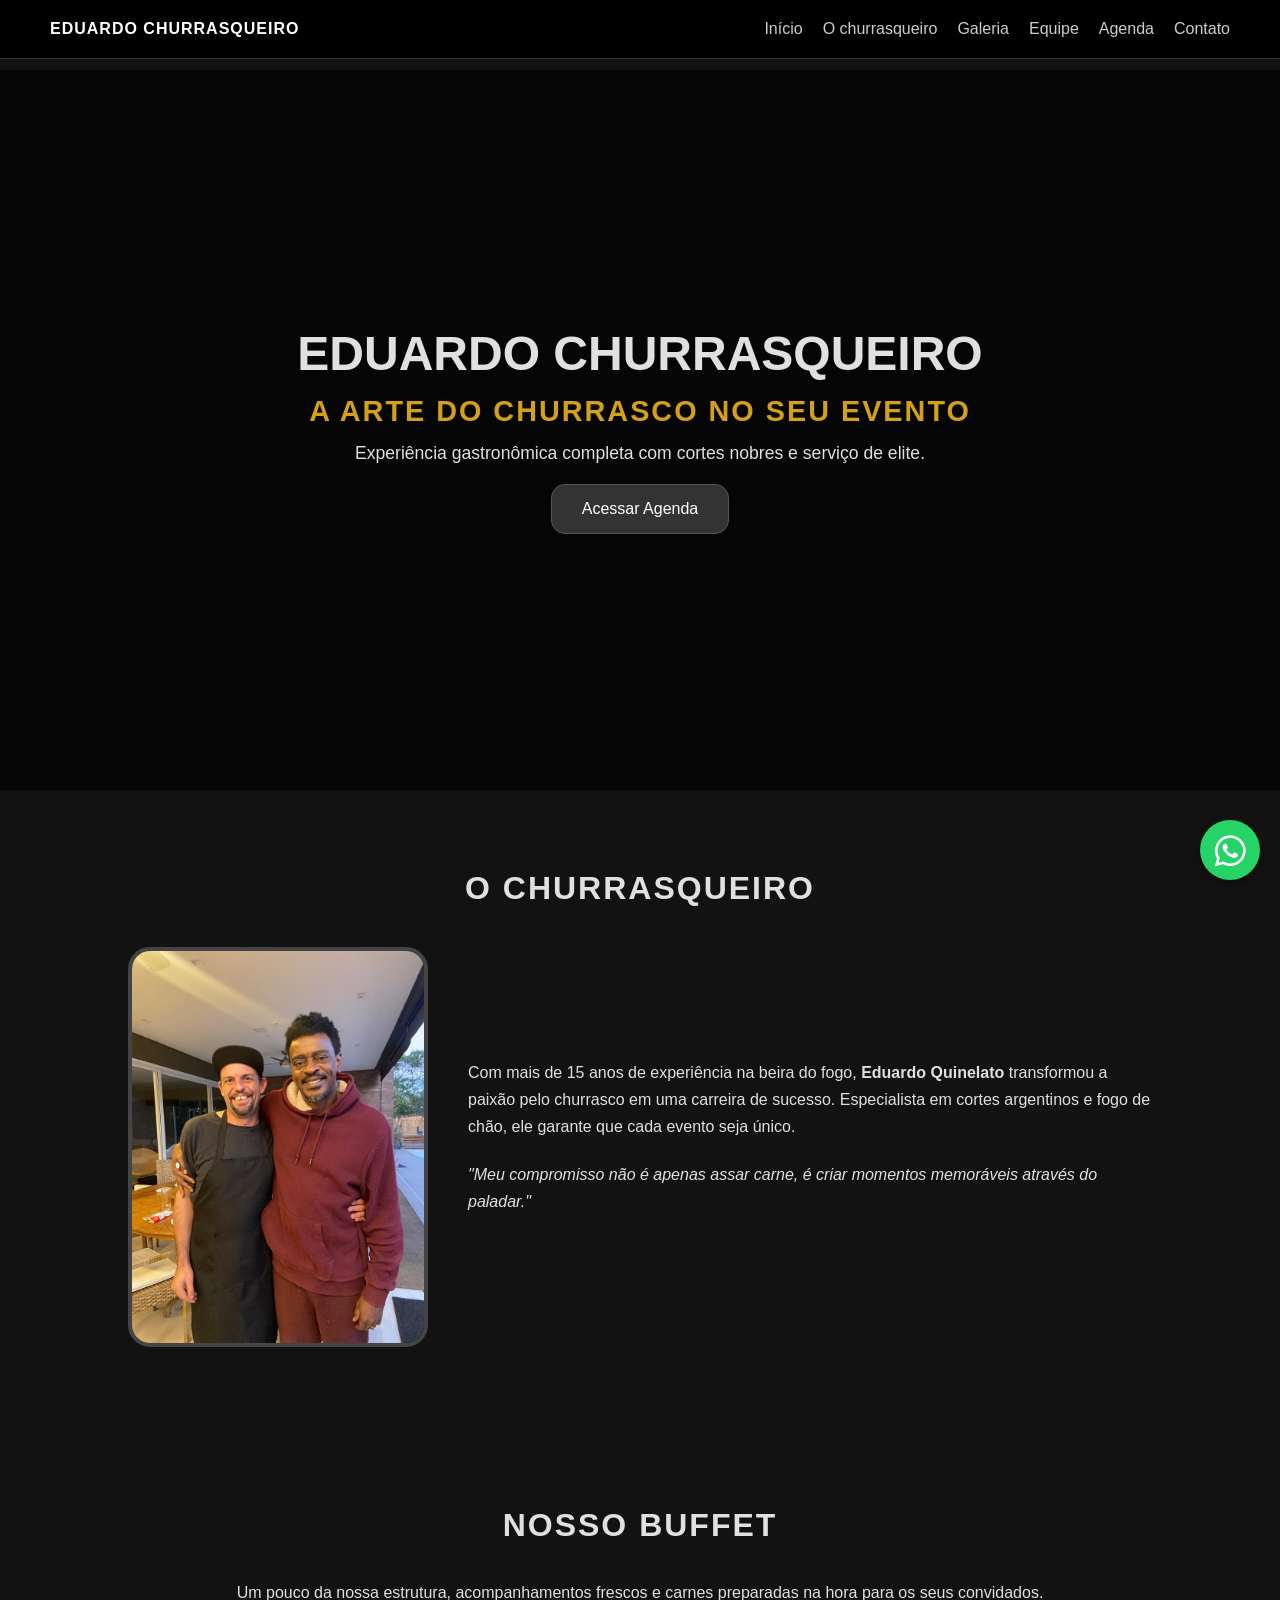
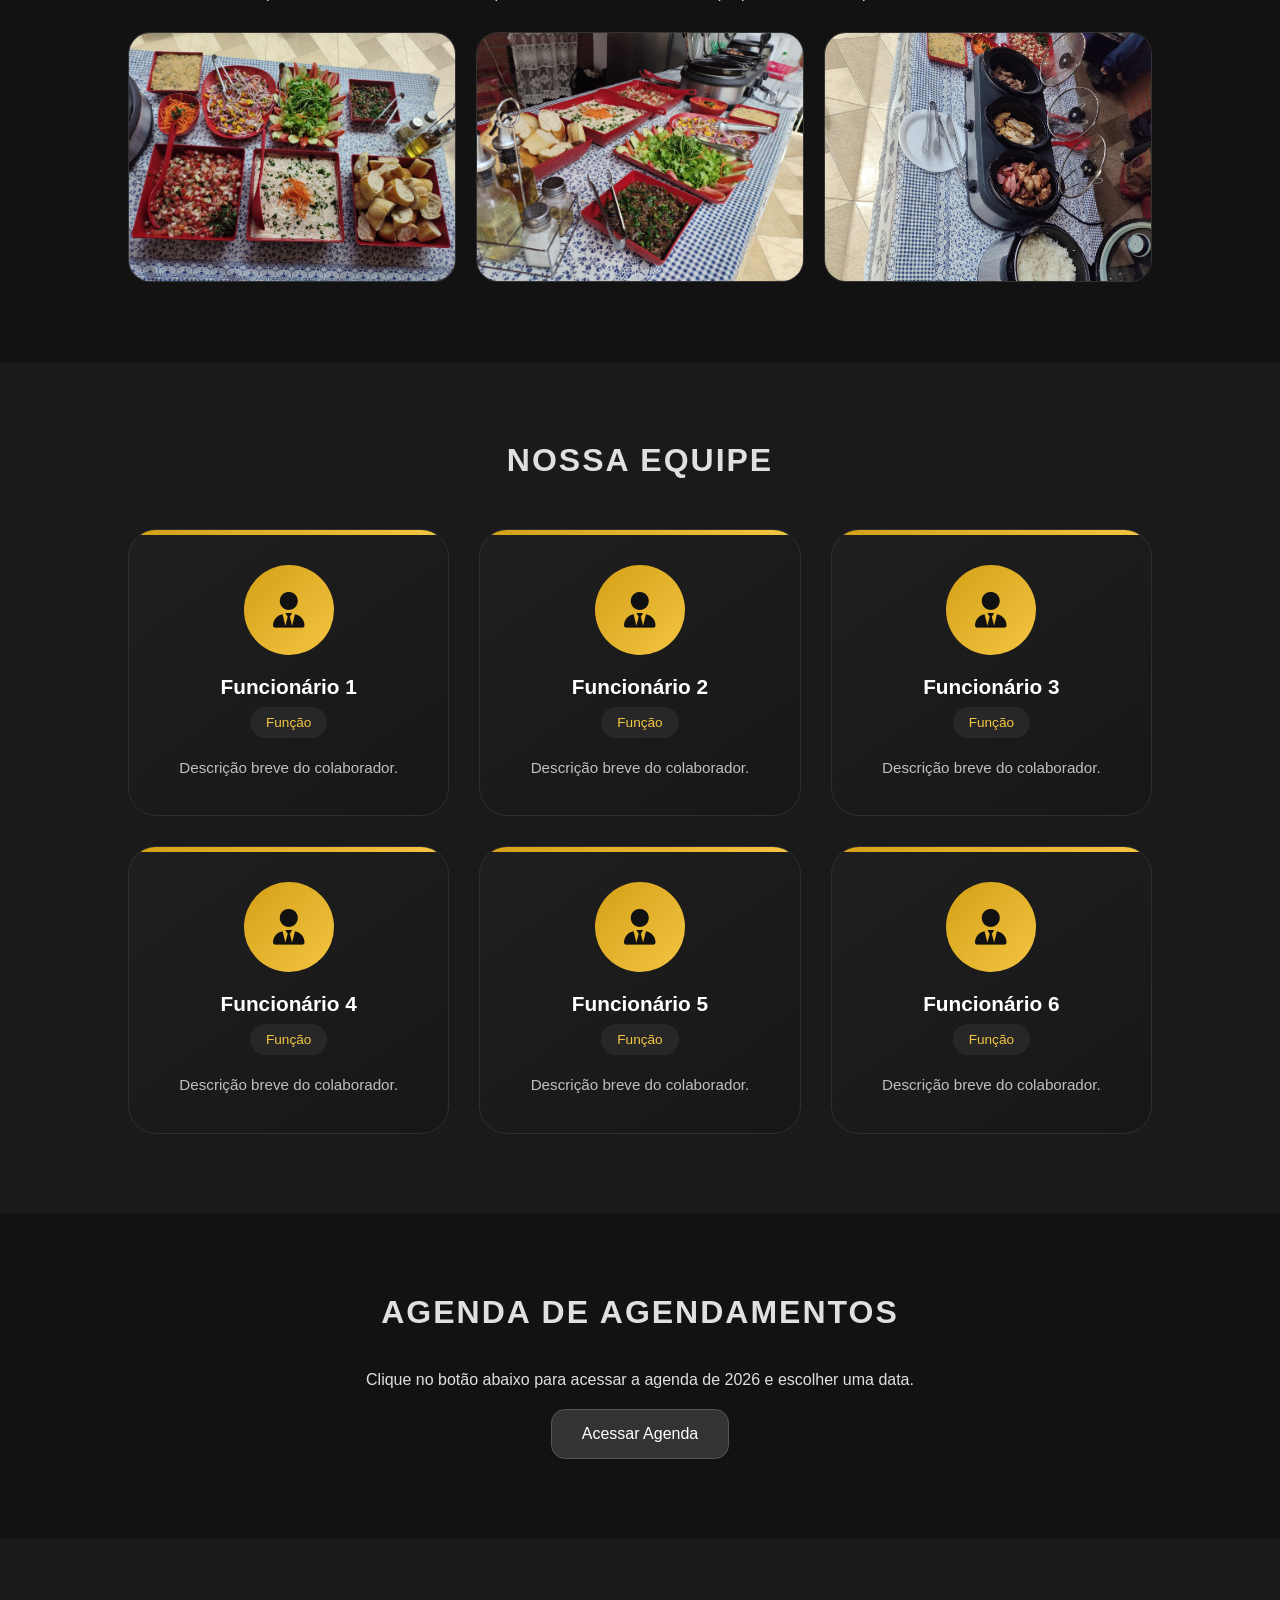
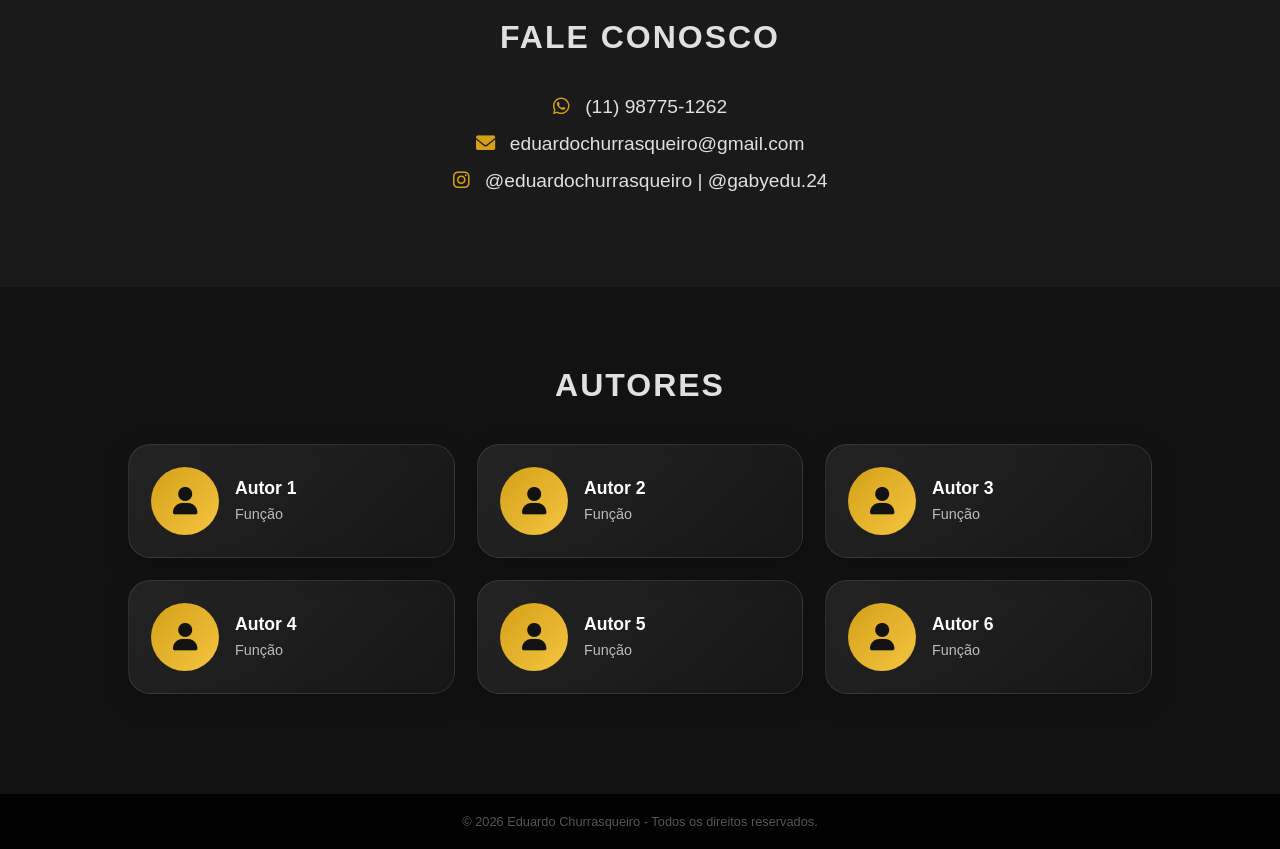
==== index.html @ 2411a6f7 "Add files via upload" ====
<!DOCTYPE html>
<html lang="pt-br">
<head>
    <meta charset="UTF-8">
    <meta name="viewport" content="width=device-width, initial-scale=1.0">
    <title>Eduardo Churrasqueiro | Eventos Premium</title>
    <link rel="stylesheet" href="style.css">
    <link rel="stylesheet" href="https://cdnjs.cloudflare.com/ajax/libs/font-awesome/6.0.0/css/all.min.css">
</head>
<body>

<nav>
    <div class="logo">EDUARDO CHURRASQUEIRO</div>
    <ul>
        <li><a href="#home">Início</a></li>
        <li><a href="#sobre">O churrasqueiro</a></li>
        <li><a href="#galeria">Galeria</a></li>
        <li><a href="#equipe">Equipe</a></li>
        <li><a href="#agenda">Agenda</a></li>
        <li><a href="#contato">Contato</a></li>
    </ul>
</nav>

<header id="home">
    <div class="hero-text">
        <h1>EDUARDO CHURRASQUEIRO</h1>
        <h2>A arte do churrasco no seu evento</h2>
        <p>Experiência gastronômica completa com cortes nobres e serviço de elite.</p>
        <a href="agenda.html" class="btn">Acessar Agenda</a>
    </div>
</header>

<section id="sobre" class="container">
    <h2>O Churrasqueiro</h2>
    <div class="sobre-content">
        <div class="foto-perfil">
            <img src="img/1.jpg" alt="Eduardo Quinelato">
        </div>
        <div class="texto">
            <p>Com mais de 15 anos de experiência na beira do fogo, <strong>Eduardo Quinelato</strong> transformou a paixão pelo churrasco em uma carreira de sucesso. Especialista em cortes argentinos e fogo de chão, ele garante que cada evento seja único.</p>
            <p><em>"Meu compromisso não é apenas assar carne, é criar momentos memoráveis através do paladar."</em></p>
        </div>
    </div>
</section>

<section id="galeria" class="container">
    <h2>Nosso Buffet</h2>
    <p class="section-desc">Um pouco da nossa estrutura, acompanhamentos frescos e carnes preparadas na hora para os seus convidados.</p>
    <div class="grid-galeria">
        <div class="card-galeria"><img src="img/2.jpg" alt="Acompanhamentos e saladas do buffet"></div>
        <div class="card-galeria"><img src="img/3.jpg" alt="Mesa de guarnições e temperos"></div>
        <div class="card-galeria"><img src="img/4.jpg" alt="Rechauds com carnes, linguiça e arroz quente"></div>
    </div>
</section>

<section id="equipe" class="bg-dark">
    <div class="container">
        <h2>Nossa Equipe</h2>
        <div class="funcionarios-grid">
            <div class="funcionario-card"><div class="funcionario-avatar"><i class="fas fa-user-tie"></i></div><h3>Funcionário 1</h3><span>Função</span><p>Descrição breve do colaborador.</p></div>
            <div class="funcionario-card"><div class="funcionario-avatar"><i class="fas fa-user-tie"></i></div><h3>Funcionário 2</h3><span>Função</span><p>Descrição breve do colaborador.</p></div>
            <div class="funcionario-card"><div class="funcionario-avatar"><i class="fas fa-user-tie"></i></div><h3>Funcionário 3</h3><span>Função</span><p>Descrição breve do colaborador.</p></div>
            <div class="funcionario-card"><div class="funcionario-avatar"><i class="fas fa-user-tie"></i></div><h3>Funcionário 4</h3><span>Função</span><p>Descrição breve do colaborador.</p></div>
            <div class="funcionario-card"><div class="funcionario-avatar"><i class="fas fa-user-tie"></i></div><h3>Funcionário 5</h3><span>Função</span><p>Descrição breve do colaborador.</p></div>
            <div class="funcionario-card"><div class="funcionario-avatar"><i class="fas fa-user-tie"></i></div><h3>Funcionário 6</h3><span>Função</span><p>Descrição breve do colaborador.</p></div>
        </div>
    </div>
</section>

<section id="agenda" class="container">
    <h2>Agenda de Agendamentos</h2>
    <p class="section-desc">Clique no botão abaixo para acessar a agenda de 2026 e escolher uma data.</p>
    <div class="center"><a href="agenda.html" class="btn">Acessar Agenda</a></div>
</section>

<section id="contato" class="bg-dark">
    <div class="container">
        <h2>Fale Conosco</h2>
        <div class="contato-info">
            <p><i class="fab fa-whatsapp"></i> (11) 98775-1262</p>
            <p><i class="fas fa-envelope"></i> eduardochurrasqueiro@gmail.com</p>
            <p><i class="fab fa-instagram"></i> @eduardochurrasqueiro | @gabyedu.24</p>
        </div>
    </div>
</section>

<section id="autores" class="container">
    <h2>Autores</h2>
    <div class="funcionarios-lista">
        <div class="funcionario-item"><div class="funcionario-foto"><i class="fas fa-user"></i></div><div class="funcionario-info"><h3>Autor 1</h3><span>Função</span></div></div>
        <div class="funcionario-item"><div class="funcionario-foto"><i class="fas fa-user"></i></div><div class="funcionario-info"><h3>Autor 2</h3><span>Função</span></div></div>
        <div class="funcionario-item"><div class="funcionario-foto"><i class="fas fa-user"></i></div><div class="funcionario-info"><h3>Autor 3</h3><span>Função</span></div></div>
        <div class="funcionario-item"><div class="funcionario-foto"><i class="fas fa-user"></i></div><div class="funcionario-info"><h3>Autor 4</h3><span>Função</span></div></div>
        <div class="funcionario-item"><div class="funcionario-foto"><i class="fas fa-user"></i></div><div class="funcionario-info"><h3>Autor 5</h3><span>Função</span></div></div>
        <div class="funcionario-item"><div class="funcionario-foto"><i class="fas fa-user"></i></div><div class="funcionario-info"><h3>Autor 6</h3><span>Função</span></div></div>
    </div>
</section>

<footer><p>© 2026 Eduardo Churrasqueiro - Todos os direitos reservados.</p></footer>

<a href="https://api.whatsapp.com/send/?phone=5511911478737" class="btn-whatsapp" target="_blank" rel="noopener noreferrer"><i class="fab fa-whatsapp"></i></a>

</body>
</html>
---- style.css ----
* {
    margin: 0;
    padding: 0;
    box-sizing: border-box;
    font-family: 'Segoe UI', Tahoma, Geneva, Verdana, sans-serif;
}

html {
    scroll-behavior: smooth;
}

body {
    background-color: #121212;
    color: #e0e0e0;
    padding-top: 70px;
}

/* Navegação */
nav {
    display: flex;
    justify-content: space-between;
    align-items: center;
    padding: 20px 50px;
    background: #000;
    position: fixed;
    top: 0;
    left: 0;
    width: 100%;
    z-index: 1000;
    border-bottom: 1px solid #333;
}

.logo {
    color: #fff;
    font-weight: 700;
    letter-spacing: 1px;
}

nav ul {
    display: flex;
    list-style: none;
    align-items: center;
    gap: 20px;
}

nav ul li a {
    color: #ccc;
    text-decoration: none;
    transition: 0.3s;
}

nav ul li a:hover {
    color: #d4a017;
}

/* Header */
header {
    min-height: 80vh;
    background: linear-gradient(rgba(0,0,0,0.70), rgba(0,0,0,0.70)), url('https://images.unsplash.com/photo-1544025162-d76694265947?auto=format&fit=crop&q=80&w=1469') no-repeat center center/cover;
    display: flex;
    align-items: center;
    justify-content: center;
    text-align: center;
    padding: 40px 6%;
}

.hero-text h1 {
    font-size: 3rem;
    margin-bottom: 14px;
}

.hero-text h2 {
    color: #d4a017;
    font-size: 1.8rem;
    margin-bottom: 15px;
}

.hero-text p {
    font-size: 1.1rem;
}

.btn {
    display: inline-block;
    padding: 15px 30px;
    background-color: #333;
    color: white;
    text-decoration: none;
    margin-top: 20px;
    border: 1px solid #555;
    border-radius: 14px;
    transition: 0.4s;
}

.btn:hover {
    background-color: #d4a017;
    color: #000;
    border-color: #d4a017;
}

/* Seções Gerais */
.container {
    padding: 80px 10%;
}

.bg-dark {
    background-color: #1a1a1a;
}

.bg-dark .container {
    padding: 80px 10%;
}

h2 {
    text-align: center;
    margin-bottom: 40px;
    font-size: 2rem;
    text-transform: uppercase;
    letter-spacing: 2px;
}

.section-desc,
.center {
    text-align: center;
}

/* Sobre */
.sobre-content {
    display: flex;
    align-items: center;
    gap: 40px;
}

.foto-perfil {
    width: 300px;
    height: 400px;
    background: #333;
    border: 4px solid #444;
    border-radius: 22px;
    overflow: hidden;
    flex-shrink: 0;
}

.foto-perfil img {
    width: 100%;
    height: 100%;
    object-fit: cover;
}

.texto p {
    margin-bottom: 20px;
    line-height: 1.7;
}

/* Galeria */
.grid-galeria {
    display: grid;
    grid-template-columns: repeat(auto-fit, minmax(300px, 1fr));
    gap: 20px;
    margin-top: 30px;
}

.card-galeria {
    background: #222;
    border: 1px solid #333;
    overflow: hidden;
    border-radius: 22px;
    height: 250px;
    transition: 0.3s;
}

.card-galeria img {
    width: 100%;
    height: 100%;
    object-fit: cover;
    transition: 0.5s;
}

.card-galeria:hover {
    transform: translateY(-5px);
    border-color: #d4a017;
}

.card-galeria:hover img {
    transform: scale(1.05);
}

/* Funcionários */
.funcionarios-grid {
    display: grid;
    grid-template-columns: repeat(auto-fit, minmax(260px, 1fr));
    gap: 30px;
    margin-top: 50px;
}

.funcionario-card {
    background: linear-gradient(145deg, #1f1f1f, #171717);
    border: 1px solid #2f2f2f;
    border-radius: 28px;
    padding: 35px 25px;
    text-align: center;
    transition: 0.4s ease;
    position: relative;
    overflow: hidden;
}

.funcionario-card::before {
    content: "";
    position: absolute;
    top: 0;
    left: 0;
    width: 100%;
    height: 5px;
    background: linear-gradient(90deg, #d4a017, #f4c542);
}

.funcionario-card:hover {
    transform: translateY(-8px);
    border-color: #d4a017;
    box-shadow: 0 15px 40px rgba(212,160,23,0.18);
}

.funcionario-avatar {
    width: 90px;
    height: 90px;
    margin: 0 auto 20px;
    border-radius: 50%;
    display: flex;
    align-items: center;
    justify-content: center;
    background: linear-gradient(135deg, #d4a017, #f4c542);
    color: #111;
    font-size: 36px;
}

.funcionario-card h3 {
    color: #fff;
    margin-bottom: 8px;
    font-size: 1.3rem;
}

.funcionario-card span {
    display: inline-block;
    background: #272727;
    border-radius: 50px;
    padding: 8px 16px;
    font-size: 0.85rem;
    color: #f4c542;
    margin-bottom: 18px;
}

.funcionario-card p {
    color: #bfbfbf;
    font-size: 0.95rem;
    line-height: 1.6;
}

/* Contato */
.contato-info {
    text-align: center;
    font-size: 1.2rem;
}

.contato-info p {
    margin: 15px 0;
}

.contato-info i {
    margin-right: 10px;
    color: #d4a017;
}

/* Autores */
#autores {
    padding-bottom: 100px;
}

.funcionarios-lista {
    display: grid;
    grid-template-columns: repeat(auto-fit, minmax(280px, 1fr));
    gap: 22px;
    margin-top: 40px;
}

.funcionario-item {
    display: flex;
    align-items: center;
    gap: 16px;
    background: linear-gradient(135deg, rgba(255,255,255,0.08), rgba(255,255,255,0.02));
    border: 1px solid rgba(255,255,255,0.10);
    border-radius: 22px;
    padding: 22px;
    backdrop-filter: blur(10px);
    box-shadow: 0 8px 25px rgba(0,0,0,0.25);
    transition: 0.3s;
}

.funcionario-item:hover {
    transform: translateY(-6px);
    border-color: #d4a017;
    box-shadow: 0 12px 35px rgba(212,160,23,0.18);
}

.funcionario-foto {
    width: 68px;
    height: 68px;
    border-radius: 50%;
    display: flex;
    align-items: center;
    justify-content: center;
    background: linear-gradient(135deg, #d4a017, #f4c542);
    color: #121212;
    font-size: 28px;
    flex-shrink: 0;
}

.funcionario-info h3 {
    color: #fff;
    font-size: 1.1rem;
    margin-bottom: 6px;
}

.funcionario-info span {
    color: #bdbdbd;
    font-size: 0.9rem;
}

footer {
    text-align: center;
    padding: 20px;
    background: #000;
    font-size: 0.8rem;
    color: #555;
}

.btn-whatsapp {
    position: fixed;
    bottom: 20px;
    right: 20px;
    width: 60px;
    height: 60px;
    background-color: #25d366;
    color: #fff;
    border-radius: 50%;
    display: flex;
    align-items: center;
    justify-content: center;
    font-size: 35px;
    box-shadow: 0 4px 10px rgba(0,0,0,0.3);
    z-index: 9999;
    text-decoration: none;
    transition: 0.3s;
}

.btn-whatsapp:hover {
    transform: scale(1.1);
    background-color: #20ba5a;
}

/* Página Agenda */
.pagina-agenda {
    background: #101010;
}

.agenda-page {
    padding: 70px 6% 90px;
    min-height: 100vh;
}

.agenda-page h1 {
    text-align: center;
    color: #d4a017;
    font-size: 2.5rem;
    margin-bottom: 10px;
}

.agenda-page p {
    text-align: center;
    color: #ccc;
    margin-bottom: 45px;
}

.calendario-ano {
    display: grid;
    grid-template-columns: repeat(auto-fit, minmax(270px, 1fr));
    gap: 28px;
    max-width: 1180px;
    margin: 0 auto;
}

.mes-mini {
    background: #050505;
    border: 1px solid #333;
    border-radius: 22px;
    padding: 18px;
    cursor: pointer;
    transition: 0.35s;
    box-shadow: 0 10px 30px rgba(0,0,0,0.35);
}

.mes-mini:hover {
    transform: translateY(-6px) scale(1.03);
    border-color: #d4a017;
    box-shadow: 0 15px 45px rgba(212,160,23,0.18);
}

.mes-mini h2 {
    color: #d4a017;
    text-align: center;
    font-size: 1.05rem;
    margin-bottom: 14px;
    text-transform: uppercase;
}

.semana-mini,
.dias-mini {
    display: grid;
    grid-template-columns: repeat(7, 1fr);
    gap: 6px;
    text-align: center;
}

.semana-mini span {
    color: #d4a017;
    font-size: 0.72rem;
    font-weight: bold;
}

.dias-mini span {
    color: #fff;
    font-size: 0.72rem;
    padding: 6px 0;
    border-radius: 6px;
    position: relative;
}

.dias-mini span:not(.dia-vazio)::after {
    content: "";
    position: absolute;
    left: 25%;
    bottom: 1px;
    width: 50%;
    height: 2px;
    border-radius: 10px;
}

.mini-disponivel::after { background: #25d366; }
.mini-indisponivel::after { background: #ff4444; }

.modal-mes {
    position: fixed;
    inset: 0;
    background: rgba(0,0,0,0.92);
    z-index: 99999;
    display: none;
    align-items: center;
    justify-content: center;
    padding: 25px;
}

.modal-mes.ativo {
    display: flex;
}

.modal-content {
    background: #080808;
    width: 100%;
    max-width: 820px;
    max-height: 90vh;
    overflow-y: auto;
    border-radius: 30px;
    padding: 35px;
    border: 1px solid #d4a017;
    position: relative;
    box-shadow: 0 25px 80px rgba(212,160,23,0.20);
}

.fechar-modal {
    position: absolute;
    top: 18px;
    right: 22px;
    background: #d4a017;
    color: #000;
    border: none;
    width: 42px;
    height: 42px;
    border-radius: 50%;
    font-size: 2rem;
    line-height: 1;
    cursor: pointer;
}

.modal-content h2 {
    color: #d4a017;
    font-size: 2.1rem;
    margin-bottom: 16px;
}

.legenda-agenda {
    display: flex;
    justify-content: center;
    gap: 20px;
    margin-bottom: 25px;
    color: #ccc;
    flex-wrap: wrap;
}

.legenda-agenda b {
    display: inline-block;
    width: 28px;
    height: 4px;
    border-radius: 20px;
    margin-right: 7px;
    vertical-align: middle;
}

.legenda-verde { background: #25d366; }
.legenda-vermelha { background: #ff4444; }

.dias-modal {
    display: grid;
    grid-template-columns: repeat(7, 1fr);
    gap: 12px;
}

.dia-semana-modal {
    text-align: center;
    color: #d4a017;
    font-weight: bold;
    font-size: 1rem;
}

.dia-modal {
    height: 64px;
    border-radius: 16px;
    border: 1px solid #333;
    background: #161616;
    color: #fff;
    font-size: 1.15rem;
    cursor: pointer;
    transition: 0.3s;
    position: relative;
}

.dia-modal::after {
    content: "";
    position: absolute;
    left: 25%;
    bottom: 9px;
    width: 50%;
    height: 4px;
    border-radius: 10px;
}

.dia-modal.disponivel::after { background: #25d366; }
.dia-modal.indisponivel::after { background: #ff4444; }

.dia-modal.disponivel:hover {
    background: #25d366;
    color: #000;
    border-color: #25d366;
    transform: scale(1.06);
}

.dia-modal.indisponivel:hover {
    background: #3a1111;
    border-color: #ff4444;
}

.dia-modal.vazio,
.dia-modal.vazio:hover {
    background: transparent;
    border: none;
    cursor: default;
    transform: none;
}

.dia-modal.vazio::after { display: none; }

.notify {
    position: fixed;
    top: 95px;
    right: 28px;
    background: #ff4444;
    color: #fff;
    padding: 16px 22px;
    border-radius: 14px;
    box-shadow: 0 10px 30px rgba(0,0,0,0.35);
    opacity: 0;
    pointer-events: none;
    transform: translateX(40px);
    transition: 0.35s;
    z-index: 100000;
}

.notify.show {
    opacity: 1;
    transform: translateX(0);
}

/* Página Agendamento */
.pagina-agendamento {
    background: linear-gradient(rgba(0,0,0,0.86), rgba(0,0,0,0.86)), url('https://images.unsplash.com/photo-1544025162-d76694265947?auto=format&fit=crop&q=80&w=1469') center/cover no-repeat;
    min-height: 100vh;
}

.agendamento-container {
    min-height: calc(100vh - 70px);
    display: flex;
    justify-content: center;
    align-items: center;
    padding: 60px 8%;
}

.agendamento-card {
    width: 100%;
    max-width: 650px;
    background: rgba(18,18,18,0.95);
    border: 1px solid rgba(212,160,23,0.35);
    border-radius: 28px;
    padding: 40px;
    box-shadow: 0 20px 60px rgba(0,0,0,0.45);
}

.agendamento-card h1 {
    text-align: center;
    color: #d4a017;
    margin-bottom: 10px;
}

.agendamento-card p {
    text-align: center;
    color: #ccc;
    margin-bottom: 30px;
}

.agendamento-card label {
    display: block;
    margin-bottom: 8px;
    font-weight: 600;
    color: #fff;
}

.agendamento-card input,
.agendamento-card textarea {
    width: 100%;
    padding: 15px;
    margin-bottom: 18px;
    border-radius: 14px;
    border: 1px solid #444;
    background: #1f1f1f;
    color: #fff;
    outline: none;
}

.agendamento-card input:focus,
.agendamento-card textarea:focus {
    border-color: #d4a017;
}

.btn-form {
    width: 100%;
    padding: 16px;
    border: none;
    border-radius: 14px;
    background: linear-gradient(135deg, #d4a017, #f4c542);
    color: #111;
    font-size: 1rem;
    font-weight: bold;
    cursor: pointer;
    display: block;
    text-align: center;
    text-decoration: none;
    transition: 0.3s;
}

.btn-form:hover {
    transform: translateY(-3px);
    box-shadow: 0 10px 25px rgba(212,160,23,0.25);
}

.mensagem-sucesso {
    margin-top: 25px;
    padding: 20px;
    border-radius: 18px;
    background: rgba(37,211,102,0.12);
    border: 1px solid rgba(37,211,102,0.35);
    color: #dfffe8;
}

.mensagem-sucesso:empty {
    display: none;
}

.whatsapp-enviar {
    background: #25d366;
    color: #fff;
    margin-top: 15px;
}

.whatsapp-enviar:hover {
    background: #20ba5a;
    color: #fff;
}

/* Responsividade */
@media (max-width: 768px) {
    body {
        padding-top: 120px;
    }

    nav {
        padding: 15px 20px;
        flex-direction: column;
        gap: 15px;
    }

    nav ul {
        flex-wrap: wrap;
        justify-content: center;
        gap: 12px;
    }

    .hero-text h1 {
        font-size: 2.1rem;
    }

    .hero-text h2 {
        font-size: 1.3rem;
    }

    .container,
    .bg-dark .container {
        padding: 60px 6%;
    }

    .sobre-content {
        flex-direction: column;
        text-align: center;
    }

    .foto-perfil {
        width: 100%;
        max-width: 300px;
        height: 400px;
    }

    .modal-content {
        padding: 26px 18px;
    }

    .modal-content h2 {
        font-size: 1.6rem;
        padding-right: 45px;
    }

    .dias-modal {
        gap: 7px;
    }

    .dia-modal {
        height: 48px;
        font-size: 0.95rem;
        border-radius: 12px;
    }

    .agendamento-card {
        padding: 25px;
    }
}
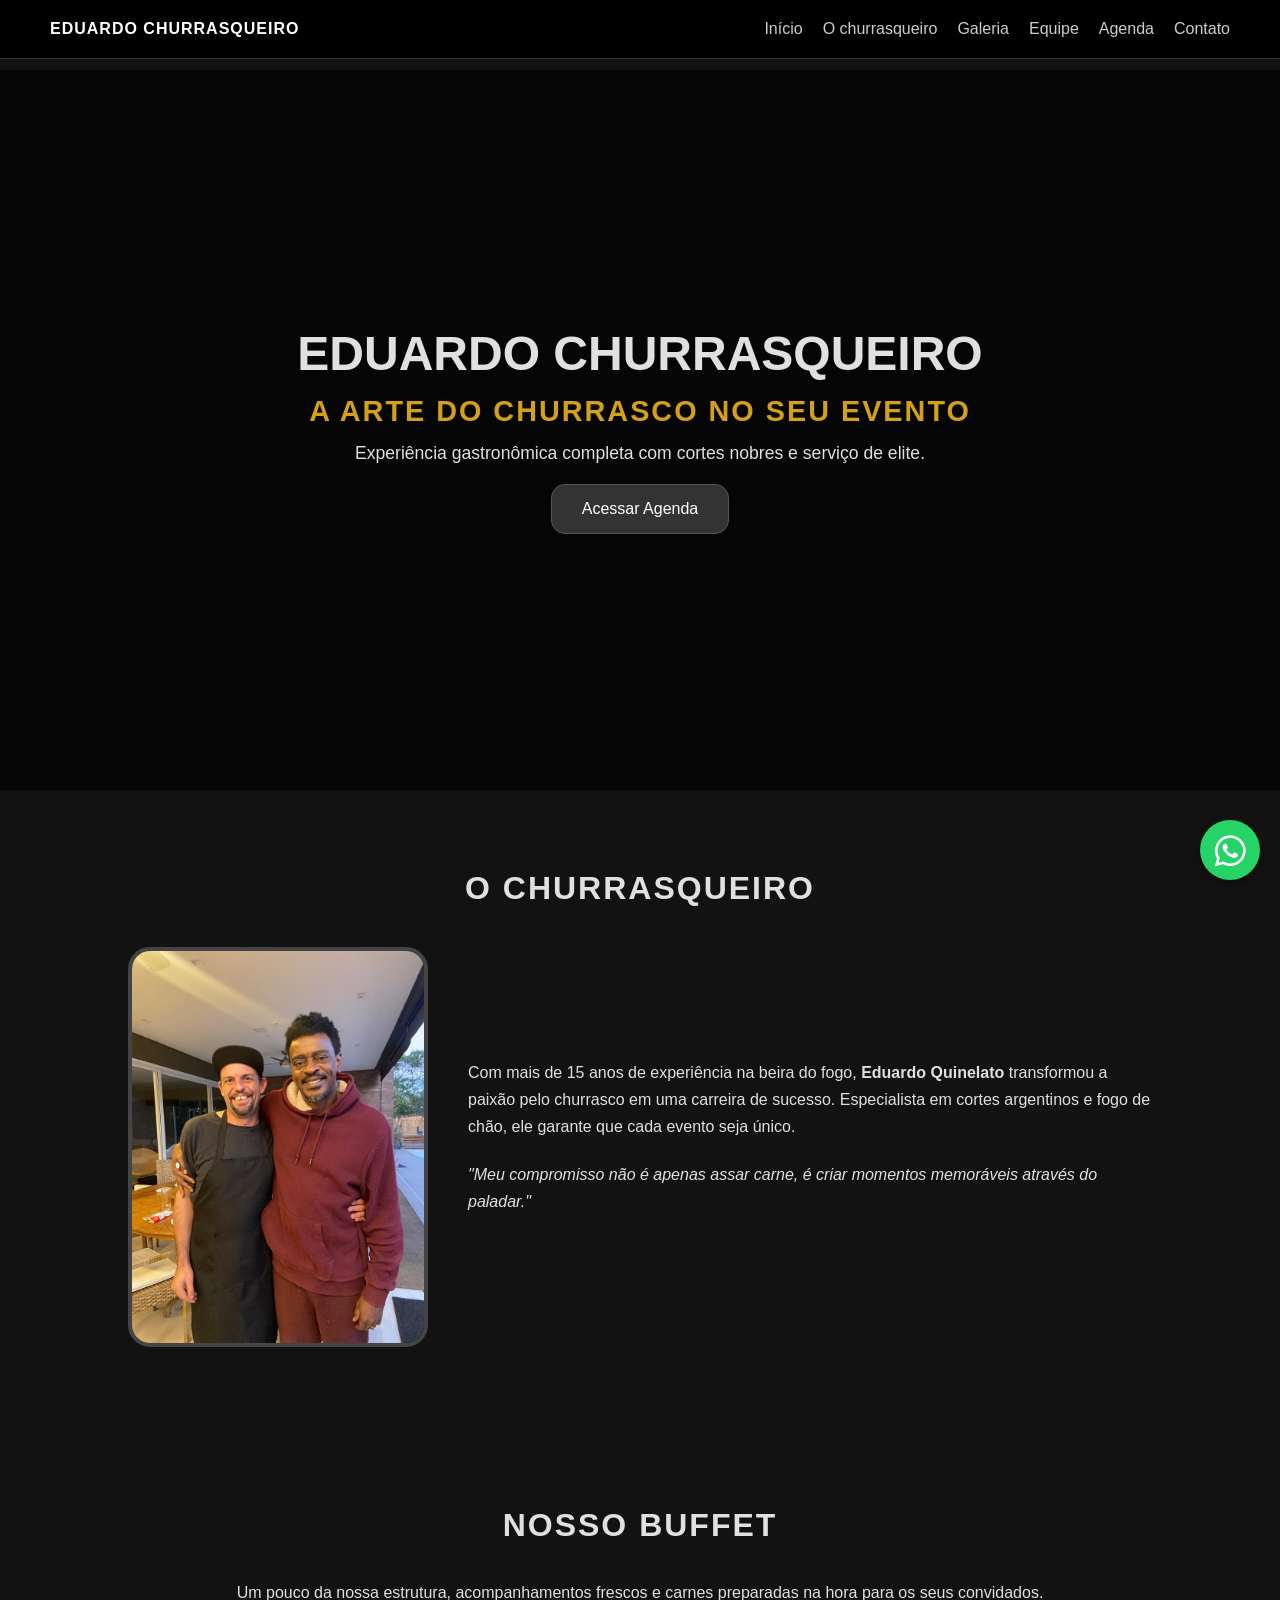
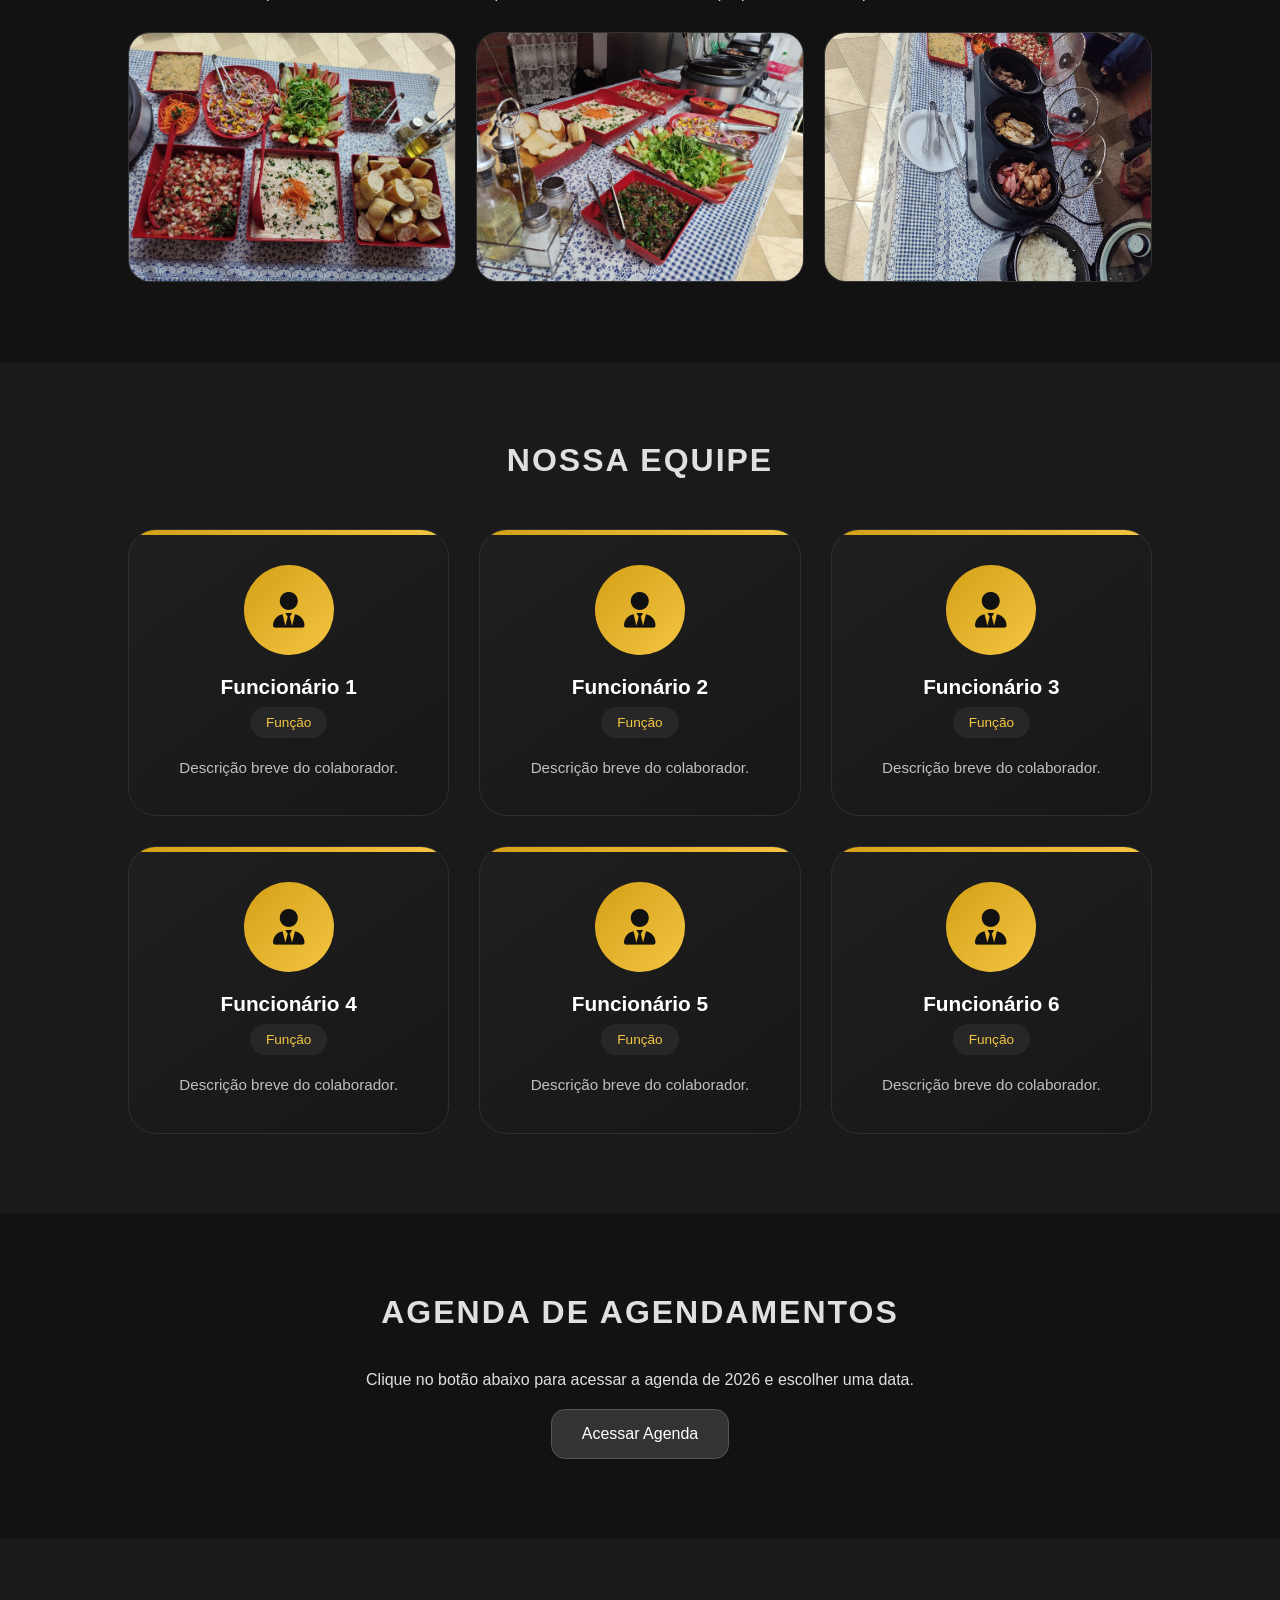
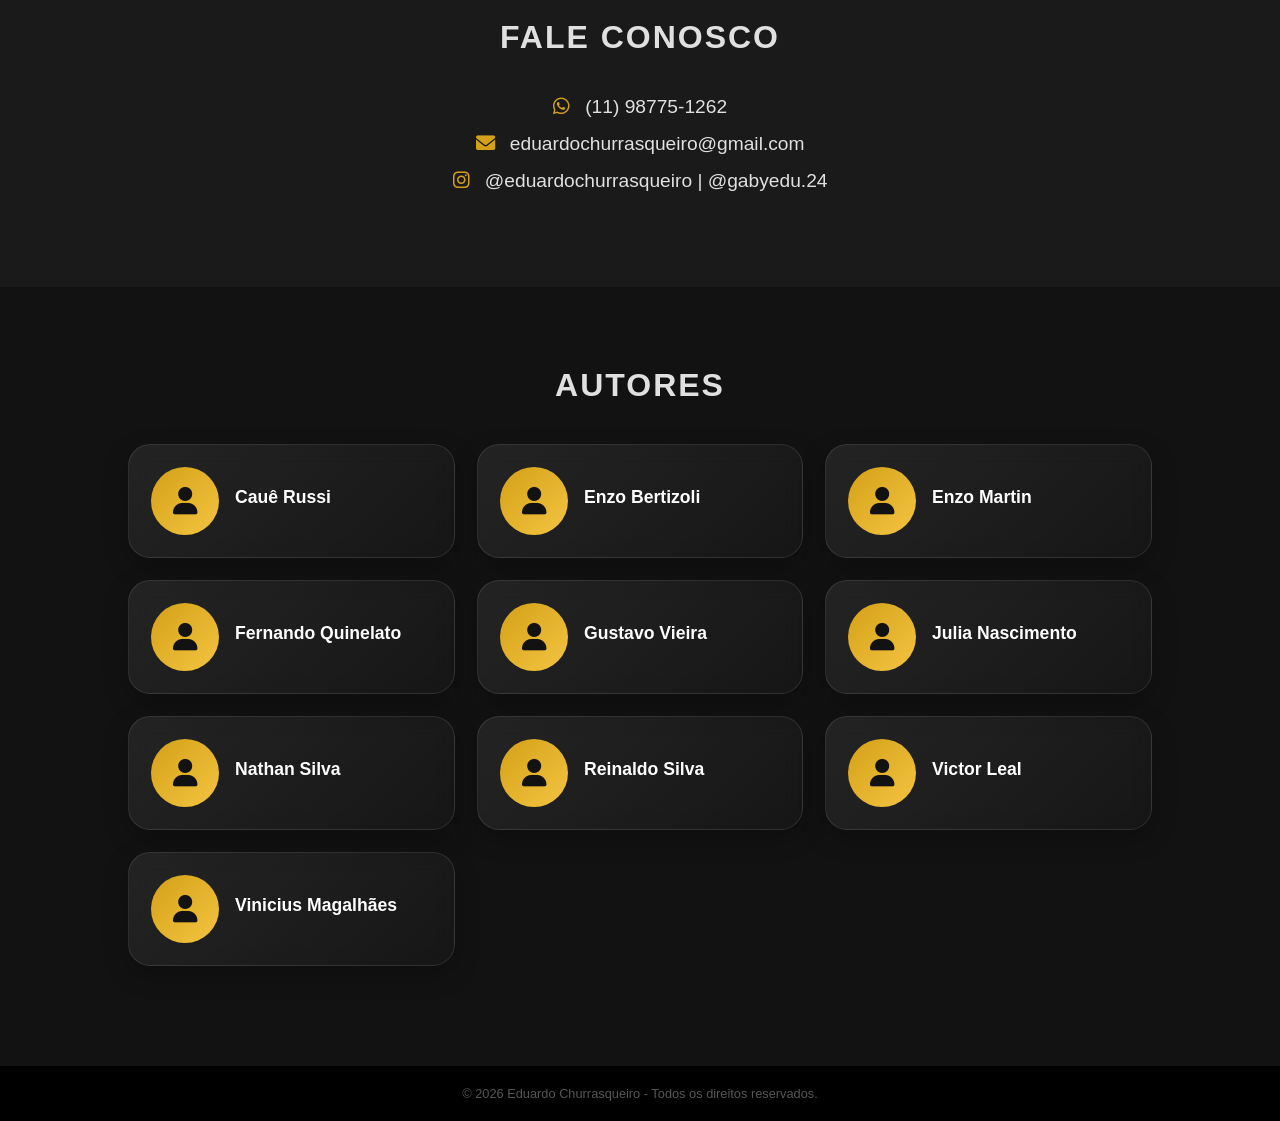
==== commit 890e6b3f: "Add files via upload" ====
--- a/index.html
+++ b/index.html
@@ -87,12 +87,17 @@
 <section id="autores" class="container">
     <h2>Autores</h2>
     <div class="funcionarios-lista">
-        <div class="funcionario-item"><div class="funcionario-foto"><i class="fas fa-user"></i></div><div class="funcionario-info"><h3>Autor 1</h3><span>Função</span></div></div>
-        <div class="funcionario-item"><div class="funcionario-foto"><i class="fas fa-user"></i></div><div class="funcionario-info"><h3>Autor 2</h3><span>Função</span></div></div>
-        <div class="funcionario-item"><div class="funcionario-foto"><i class="fas fa-user"></i></div><div class="funcionario-info"><h3>Autor 3</h3><span>Função</span></div></div>
-        <div class="funcionario-item"><div class="funcionario-foto"><i class="fas fa-user"></i></div><div class="funcionario-info"><h3>Autor 4</h3><span>Função</span></div></div>
-        <div class="funcionario-item"><div class="funcionario-foto"><i class="fas fa-user"></i></div><div class="funcionario-info"><h3>Autor 5</h3><span>Função</span></div></div>
-        <div class="funcionario-item"><div class="funcionario-foto"><i class="fas fa-user"></i></div><div class="funcionario-info"><h3>Autor 6</h3><span>Função</span></div></div>
+        <div class="funcionario-item"><div class="funcionario-foto"><i class="fas fa-user"></i></div><div class="funcionario-info"><h3>Cauê Russi</h3></div></div>
+        <div class="funcionario-item"><div class="funcionario-foto"><i class="fas fa-user"></i></div><div class="funcionario-info"><h3>Enzo Bertizoli</h3></div></div>
+        <div class="funcionario-item"><div class="funcionario-foto"><i class="fas fa-user"></i></div><div class="funcionario-info"><h3>Enzo Martin</h3></div></div>
+        <div class="funcionario-item"><div class="funcionario-foto"><i class="fas fa-user"></i></div><div class="funcionario-info"><h3>Fernando Quinelato</h3></div></div>
+        <div class="funcionario-item"><div class="funcionario-foto"><i class="fas fa-user"></i></div><div class="funcionario-info"><h3>Gustavo Vieira</h3></div></div>
+        <div class="funcionario-item"><div class="funcionario-foto"><i class="fas fa-user"></i></div><div class="funcionario-info"><h3>Julia Nascimento</h3></div></div>
+        <div class="funcionario-item"><div class="funcionario-foto"><i class="fas fa-user"></i></div><div class="funcionario-info"><h3>Nathan Silva</h3></div></div>
+        <div class="funcionario-item"><div class="funcionario-foto"><i class="fas fa-user"></i></div><div class="funcionario-info"><h3>Reinaldo Silva</h3></div></div>
+        <div class="funcionario-item"><div class="funcionario-foto"><i class="fas fa-user"></i></div><div class="funcionario-info"><h3>Victor Leal</h3></div></div>
+        <div class="funcionario-item"><div class="funcionario-foto"><i class="fas fa-user"></i></div><div class="funcionario-info"><h3>Vinicius Magalhães</h3></div></div>
+
     </div>
 </section>
 
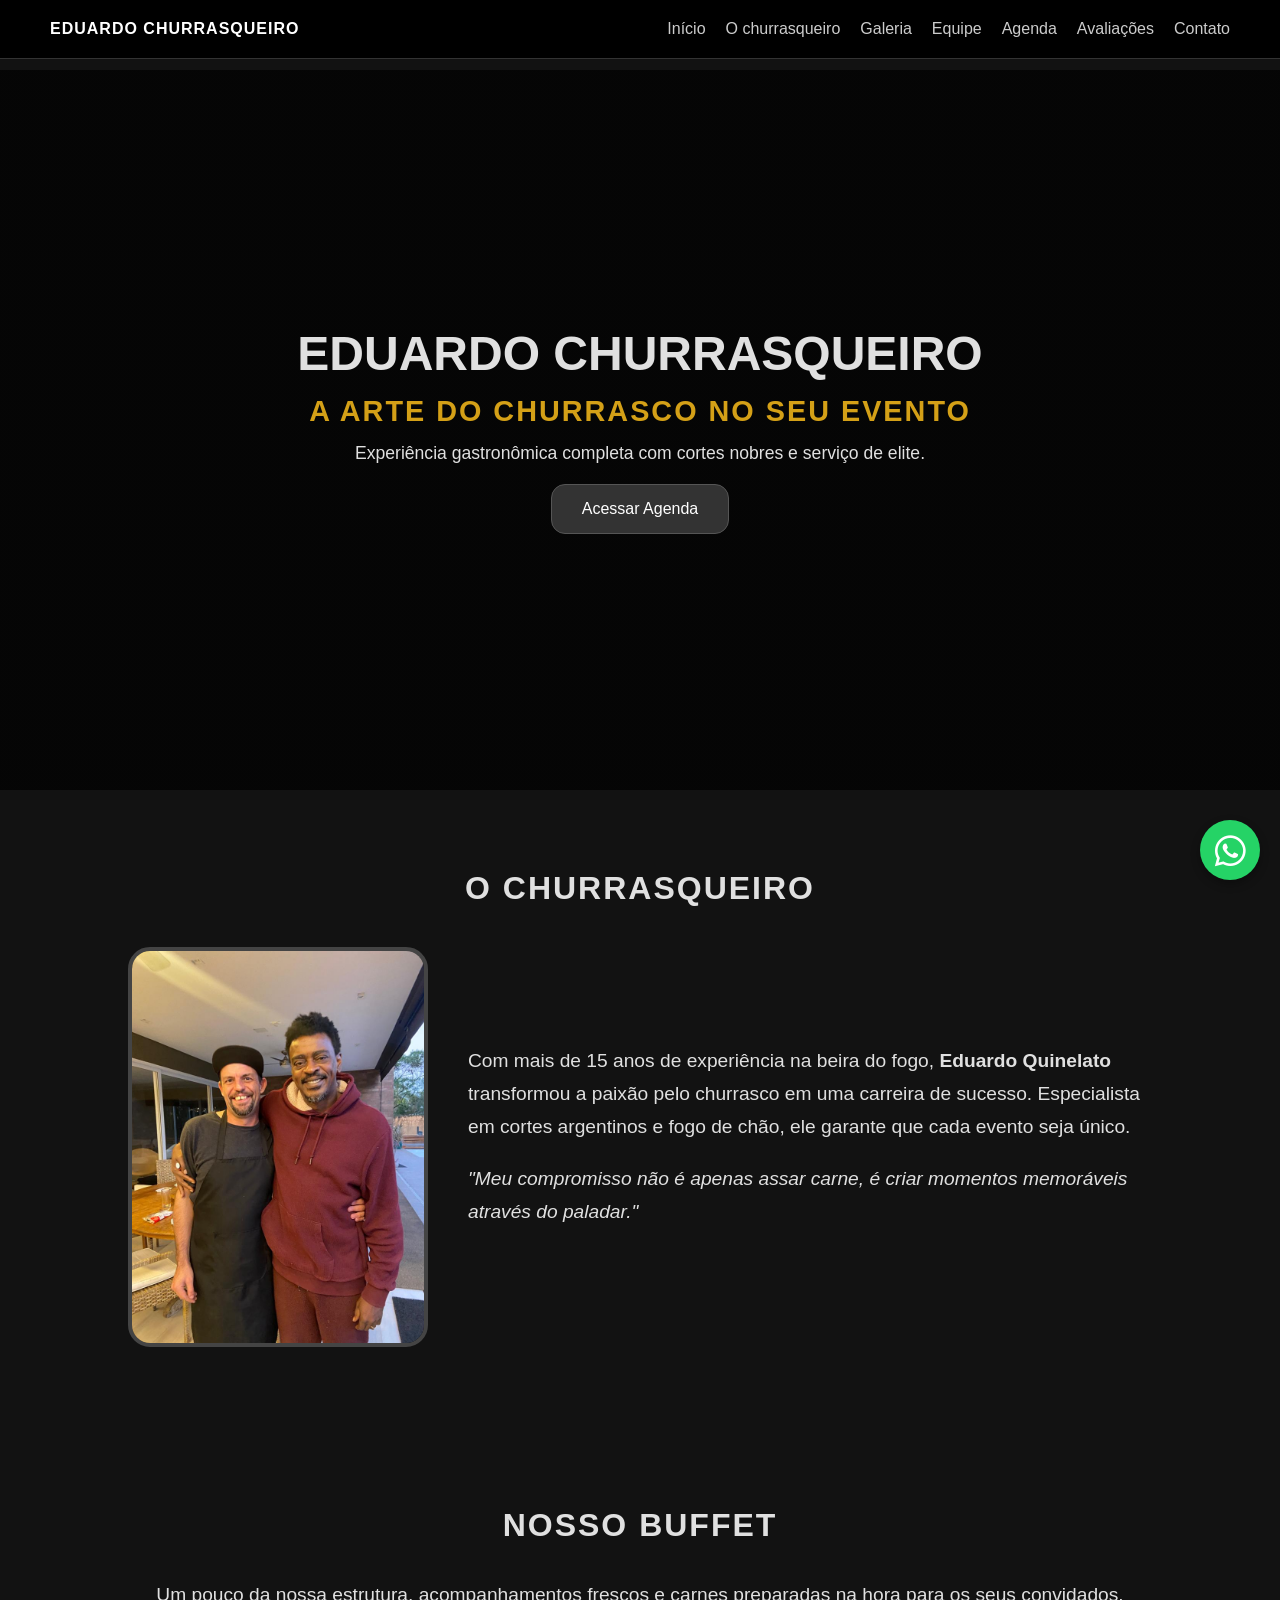
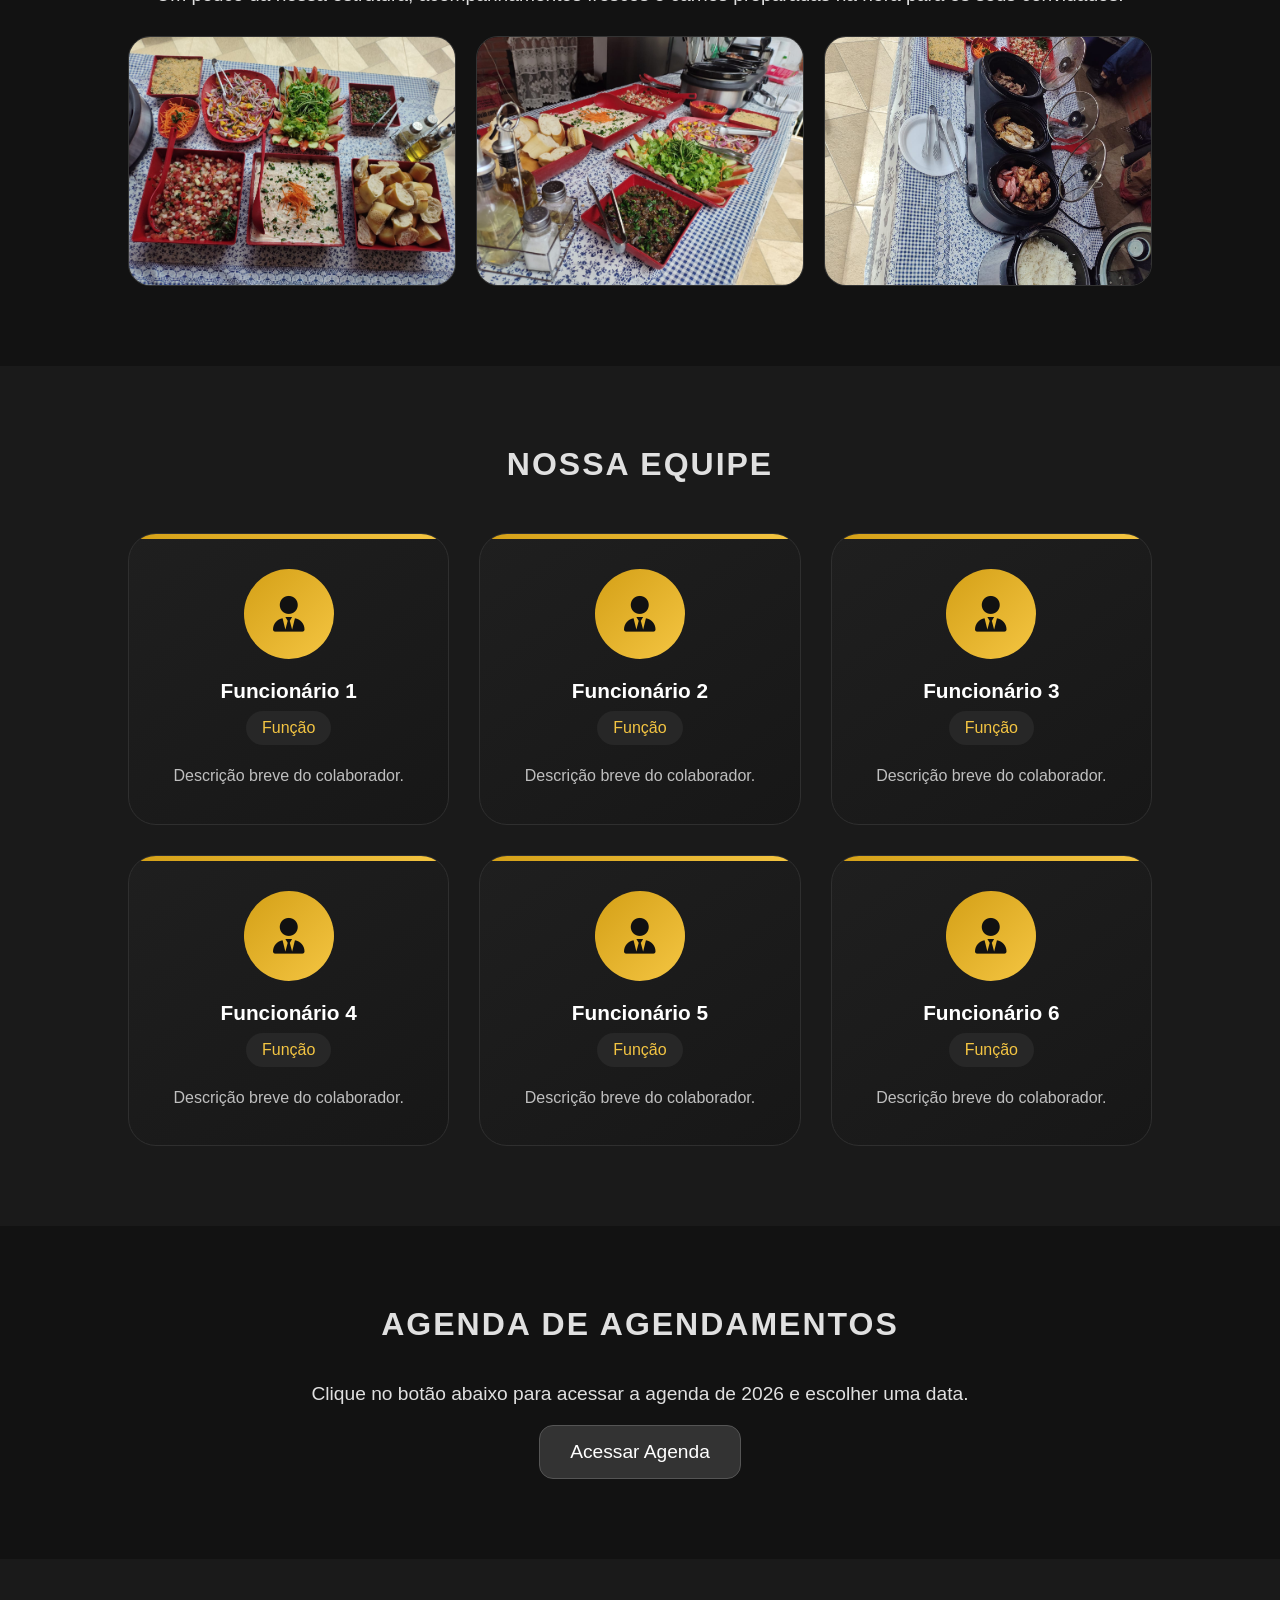
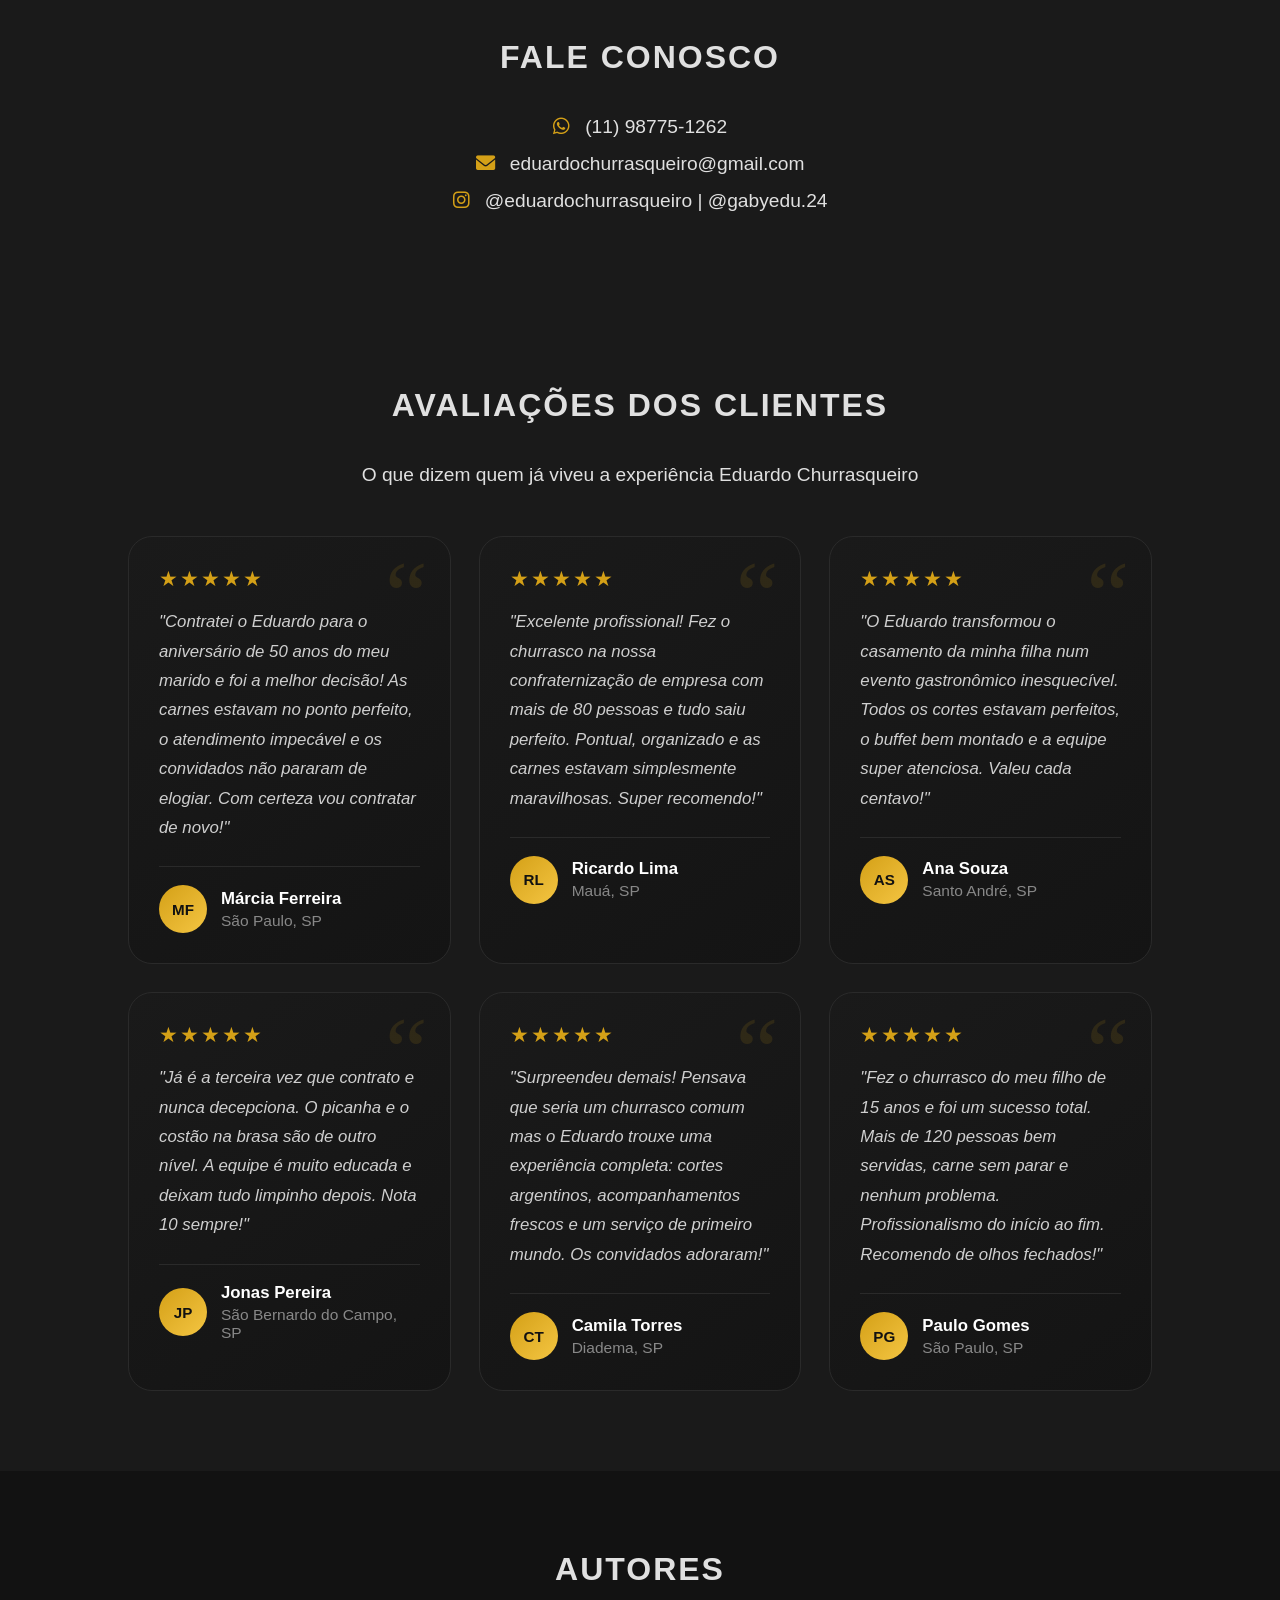
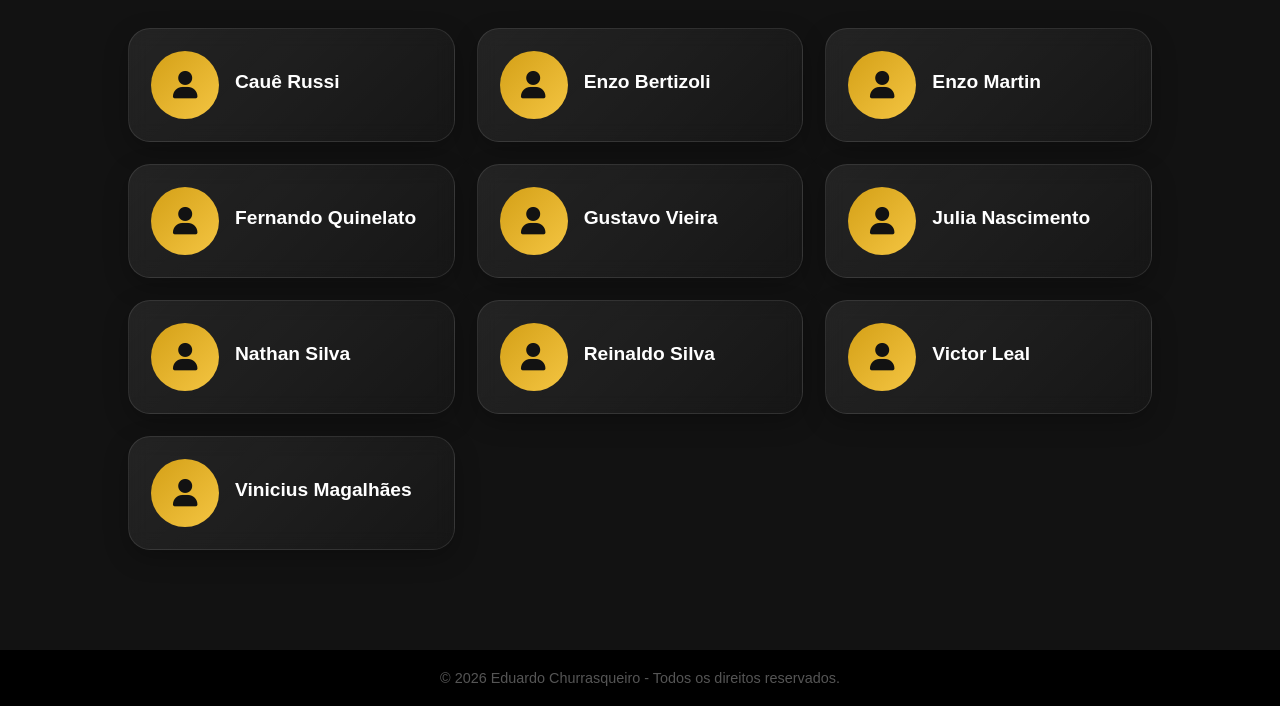
==== commit 8f3e1b25: "Add files via upload" ====
--- a/index.html
+++ b/index.html
@@ -17,6 +17,7 @@
         <li><a href="#galeria">Galeria</a></li>
         <li><a href="#equipe">Equipe</a></li>
         <li><a href="#agenda">Agenda</a></li>
+        <li><a href="#avaliacoes">Avaliações</a></li>
         <li><a href="#contato">Contato</a></li>
     </ul>
 </nav>
@@ -84,6 +85,88 @@
     </div>
 </section>
 
+<section id="avaliacoes" class="bg-dark">
+    <div class="container">
+        <h2>Avaliações dos Clientes</h2>
+        <p class="section-desc avaliacoes-desc">O que dizem quem já viveu a experiência Eduardo Churrasqueiro</p>
+        <div class="avaliacoes-grid">
+
+            <div class="avaliacao-card">
+                <div class="avaliacao-estrelas">★★★★★</div>
+                <p class="avaliacao-texto">"Contratei o Eduardo para o aniversário de 50 anos do meu marido e foi a melhor decisão! As carnes estavam no ponto perfeito, o atendimento impecável e os convidados não pararam de elogiar. Com certeza vou contratar de novo!"</p>
+                <div class="avaliacao-autor">
+                    <div class="avaliacao-avatar">MF</div>
+                    <div>
+                        <strong>Márcia Ferreira</strong>
+                        <span>São Paulo, SP</span>
+                    </div>
+                </div>
+            </div>
+
+            <div class="avaliacao-card">
+                <div class="avaliacao-estrelas">★★★★★</div>
+                <p class="avaliacao-texto">"Excelente profissional! Fez o churrasco na nossa confraternização de empresa com mais de 80 pessoas e tudo saiu perfeito. Pontual, organizado e as carnes estavam simplesmente maravilhosas. Super recomendo!"</p>
+                <div class="avaliacao-autor">
+                    <div class="avaliacao-avatar">RL</div>
+                    <div>
+                        <strong>Ricardo Lima</strong>
+                        <span>Mauá, SP</span>
+                    </div>
+                </div>
+            </div>
+
+            <div class="avaliacao-card">
+                <div class="avaliacao-estrelas">★★★★★</div>
+                <p class="avaliacao-texto">"O Eduardo transformou o casamento da minha filha num evento gastronômico inesquecível. Todos os cortes estavam perfeitos, o buffet bem montado e a equipe super atenciosa. Valeu cada centavo!"</p>
+                <div class="avaliacao-autor">
+                    <div class="avaliacao-avatar">AS</div>
+                    <div>
+                        <strong>Ana Souza</strong>
+                        <span>Santo André, SP</span>
+                    </div>
+                </div>
+            </div>
+
+            <div class="avaliacao-card">
+                <div class="avaliacao-estrelas">★★★★★</div>
+                <p class="avaliacao-texto">"Já é a terceira vez que contrato e nunca decepciona. O picanha e o costão na brasa são de outro nível. A equipe é muito educada e deixam tudo limpinho depois. Nota 10 sempre!"</p>
+                <div class="avaliacao-autor">
+                    <div class="avaliacao-avatar">JP</div>
+                    <div>
+                        <strong>Jonas Pereira</strong>
+                        <span>São Bernardo do Campo, SP</span>
+                    </div>
+                </div>
+            </div>
+
+            <div class="avaliacao-card">
+                <div class="avaliacao-estrelas">★★★★★</div>
+                <p class="avaliacao-texto">"Surpreendeu demais! Pensava que seria um churrasco comum mas o Eduardo trouxe uma experiência completa: cortes argentinos, acompanhamentos frescos e um serviço de primeiro mundo. Os convidados adoraram!"</p>
+                <div class="avaliacao-autor">
+                    <div class="avaliacao-avatar">CT</div>
+                    <div>
+                        <strong>Camila Torres</strong>
+                        <span>Diadema, SP</span>
+                    </div>
+                </div>
+            </div>
+
+            <div class="avaliacao-card">
+                <div class="avaliacao-estrelas">★★★★★</div>
+                <p class="avaliacao-texto">"Fez o churrasco do meu filho de 15 anos e foi um sucesso total. Mais de 120 pessoas bem servidas, carne sem parar e nenhum problema. Profissionalismo do início ao fim. Recomendo de olhos fechados!"</p>
+                <div class="avaliacao-autor">
+                    <div class="avaliacao-avatar">PG</div>
+                    <div>
+                        <strong>Paulo Gomes</strong>
+                        <span>São Paulo, SP</span>
+                    </div>
+                </div>
+            </div>
+
+        </div>
+    </div>
+</section>
+
 <section id="autores" class="container">
     <h2>Autores</h2>
     <div class="funcionarios-lista">
--- a/style.css
+++ b/style.css
@@ -121,6 +121,7 @@
 .section-desc,
 .center {
     text-align: center;
+    font-size: 1.2rem;
 }
 
 /* Sobre */
@@ -149,6 +150,7 @@
 .texto p {
     margin-bottom: 20px;
     line-height: 1.7;
+    font-size: 1.2rem;
 }
 
 /* Galeria */
@@ -243,14 +245,14 @@
     background: #272727;
     border-radius: 50px;
     padding: 8px 16px;
-    font-size: 0.85rem;
+    font-size: 1rem;
     color: #f4c542;
     margin-bottom: 18px;
 }
 
 .funcionario-card p {
     color: #bfbfbf;
-    font-size: 0.95rem;
+    font-size: 1rem;
     line-height: 1.6;
 }
 
@@ -315,20 +317,20 @@
 
 .funcionario-info h3 {
     color: #fff;
-    font-size: 1.1rem;
+    font-size: 1.2rem;
     margin-bottom: 6px;
 }
 
 .funcionario-info span {
     color: #bdbdbd;
-    font-size: 0.9rem;
+    font-size: 1rem;
 }
 
 footer {
     text-align: center;
     padding: 20px;
     background: #000;
-    font-size: 0.8rem;
+    font-size: 0.9rem;
     color: #555;
 }
 
@@ -421,13 +423,13 @@
 
 .semana-mini span {
     color: #d4a017;
-    font-size: 0.72rem;
+    font-size: 0.95rem;
     font-weight: bold;
 }
 
 .dias-mini span {
     color: #fff;
-    font-size: 0.72rem;
+    font-size: 0.95rem;
     padding: 6px 0;
     border-radius: 6px;
     position: relative;
@@ -526,7 +528,7 @@
     text-align: center;
     color: #d4a017;
     font-weight: bold;
-    font-size: 1rem;
+    font-size: 1.1rem;
 }
 
 .dia-modal {
@@ -702,35 +704,137 @@
     color: #fff;
 }
 
+/* Avaliações */
+.avaliacoes-desc {
+    margin-bottom: 50px;
+}
+
+.avaliacoes-grid {
+    display: grid;
+    grid-template-columns: repeat(auto-fit, minmax(300px, 1fr));
+    gap: 28px;
+}
+
+.avaliacao-card {
+    background: linear-gradient(145deg, #1a1a1a, #141414);
+    border: 1px solid #2a2a2a;
+    border-radius: 24px;
+    padding: 30px;
+    transition: 0.35s ease;
+    position: relative;
+    overflow: hidden;
+}
+
+.avaliacao-card::before {
+    content: "\201C";
+    position: absolute;
+    top: 10px;
+    right: 22px;
+    font-size: 6rem;
+    color: #d4a017;
+    opacity: 0.12;
+    line-height: 1;
+    font-family: Georgia, serif;
+}
+
+.avaliacao-card:hover {
+    transform: translateY(-6px);
+    border-color: #d4a017;
+    box-shadow: 0 15px 40px rgba(212,160,23,0.15);
+}
+
+.avaliacao-estrelas {
+    color: #d4a017;
+    font-size: 1.3rem;
+    margin-bottom: 16px;
+    letter-spacing: 2px;
+}
+
+.avaliacao-texto {
+    color: #cfcfcf;
+    font-size: 1.05rem;
+    line-height: 1.75;
+    margin-bottom: 24px;
+    font-style: italic;
+}
+
+.avaliacao-autor {
+    display: flex;
+    align-items: center;
+    gap: 14px;
+    border-top: 1px solid #2a2a2a;
+    padding-top: 18px;
+}
+
+.avaliacao-avatar {
+    width: 48px;
+    height: 48px;
+    border-radius: 50%;
+    background: linear-gradient(135deg, #d4a017, #f4c542);
+    color: #111;
+    font-size: 0.95rem;
+    font-weight: bold;
+    display: flex;
+    align-items: center;
+    justify-content: center;
+    flex-shrink: 0;
+}
+
+.avaliacao-autor strong {
+    display: block;
+    color: #fff;
+    font-size: 1.05rem;
+    margin-bottom: 3px;
+}
+
+.avaliacao-autor span {
+    color: #888;
+    font-size: 0.97rem;
+}
+
 /* Responsividade */
 @media (max-width: 768px) {
+
     body {
-        padding-top: 120px;
+        padding-top: 130px;
     }
 
     nav {
-        padding: 15px 20px;
+        padding: 15px;
         flex-direction: column;
-        gap: 15px;
+        gap: 12px;
+    }
+
+    .logo {
+        text-align: center;
     }
 
     nav ul {
+        width: 100%;
         flex-wrap: wrap;
         justify-content: center;
-        gap: 12px;
+        gap: 10px;
+    }
+
+    nav ul li a {
+        font-size: 1rem;
     }
 
     .hero-text h1 {
-        font-size: 2.1rem;
+        font-size: 2rem;
     }
 
     .hero-text h2 {
-        font-size: 1.3rem;
+        font-size: 1.2rem;
+    }
+
+    .hero-text p {
+        font-size: 1rem;
     }
 
     .container,
     .bg-dark .container {
-        padding: 60px 6%;
+        padding: 60px 5%;
     }
 
     .sobre-content {
@@ -741,29 +845,114 @@
     .foto-perfil {
         width: 100%;
         max-width: 300px;
-        height: 400px;
+        height: auto;
+        aspect-ratio: 3/4;
+    }
+
+    .grid-galeria {
+        grid-template-columns: 1fr;
+    }
+
+    .funcionarios-grid {
+        grid-template-columns: 1fr;
+    }
+
+    .funcionarios-lista {
+        grid-template-columns: 1fr;
+    }
+
+    .avaliacoes-grid {
+        grid-template-columns: 1fr;
+    }
+
+    .calendario-ano {
+        grid-template-columns: 1fr;
     }
 
     .modal-content {
-        padding: 26px 18px;
+        padding: 20px;
     }
 
     .modal-content h2 {
-        font-size: 1.6rem;
-        padding-right: 45px;
+        font-size: 1.5rem;
+        padding-right: 40px;
     }
 
     .dias-modal {
-        gap: 7px;
+        gap: 6px;
     }
 
     .dia-modal {
-        height: 48px;
-        font-size: 0.95rem;
-        border-radius: 12px;
+        height: 50px;
+        font-size: 1rem;
     }
 
     .agendamento-card {
-        padding: 25px;
-    }
-}
+        padding: 25px 20px;
+    }
+
+    .contato-info {
+        font-size: 1rem;
+    }
+
+    .btn-whatsapp {
+        width: 55px;
+        height: 55px;
+        font-size: 30px;
+    }
+}
+
+@media (max-width: 480px) {
+
+    body {
+        padding-top: 150px;
+    }
+
+    .hero-text h1 {
+        font-size: 1.7rem;
+    }
+
+    .hero-text h2 {
+        font-size: 1.1rem;
+    }
+
+    .hero-text p {
+        font-size: 1rem;
+    }
+
+    .btn {
+        width: 100%;
+        max-width: 280px;
+        text-align: center;
+    }
+
+    .agenda-page h1 {
+        font-size: 2rem;
+    }
+
+    .dia-modal {
+        height: 42px;
+        font-size: 0.92rem;
+    }
+
+    .agendamento-card {
+        padding: 15px;
+    }
+
+    .agendamento-card input,
+    .agendamento-card textarea {
+        font-size: 16px;
+    }
+
+    .notify {
+        left: 15px;
+        right: 15px;
+        top: 160px;
+        text-align: center;
+    }
+
+    .funcionario-item {
+        flex-direction: column;
+        text-align: center;
+    }
+}
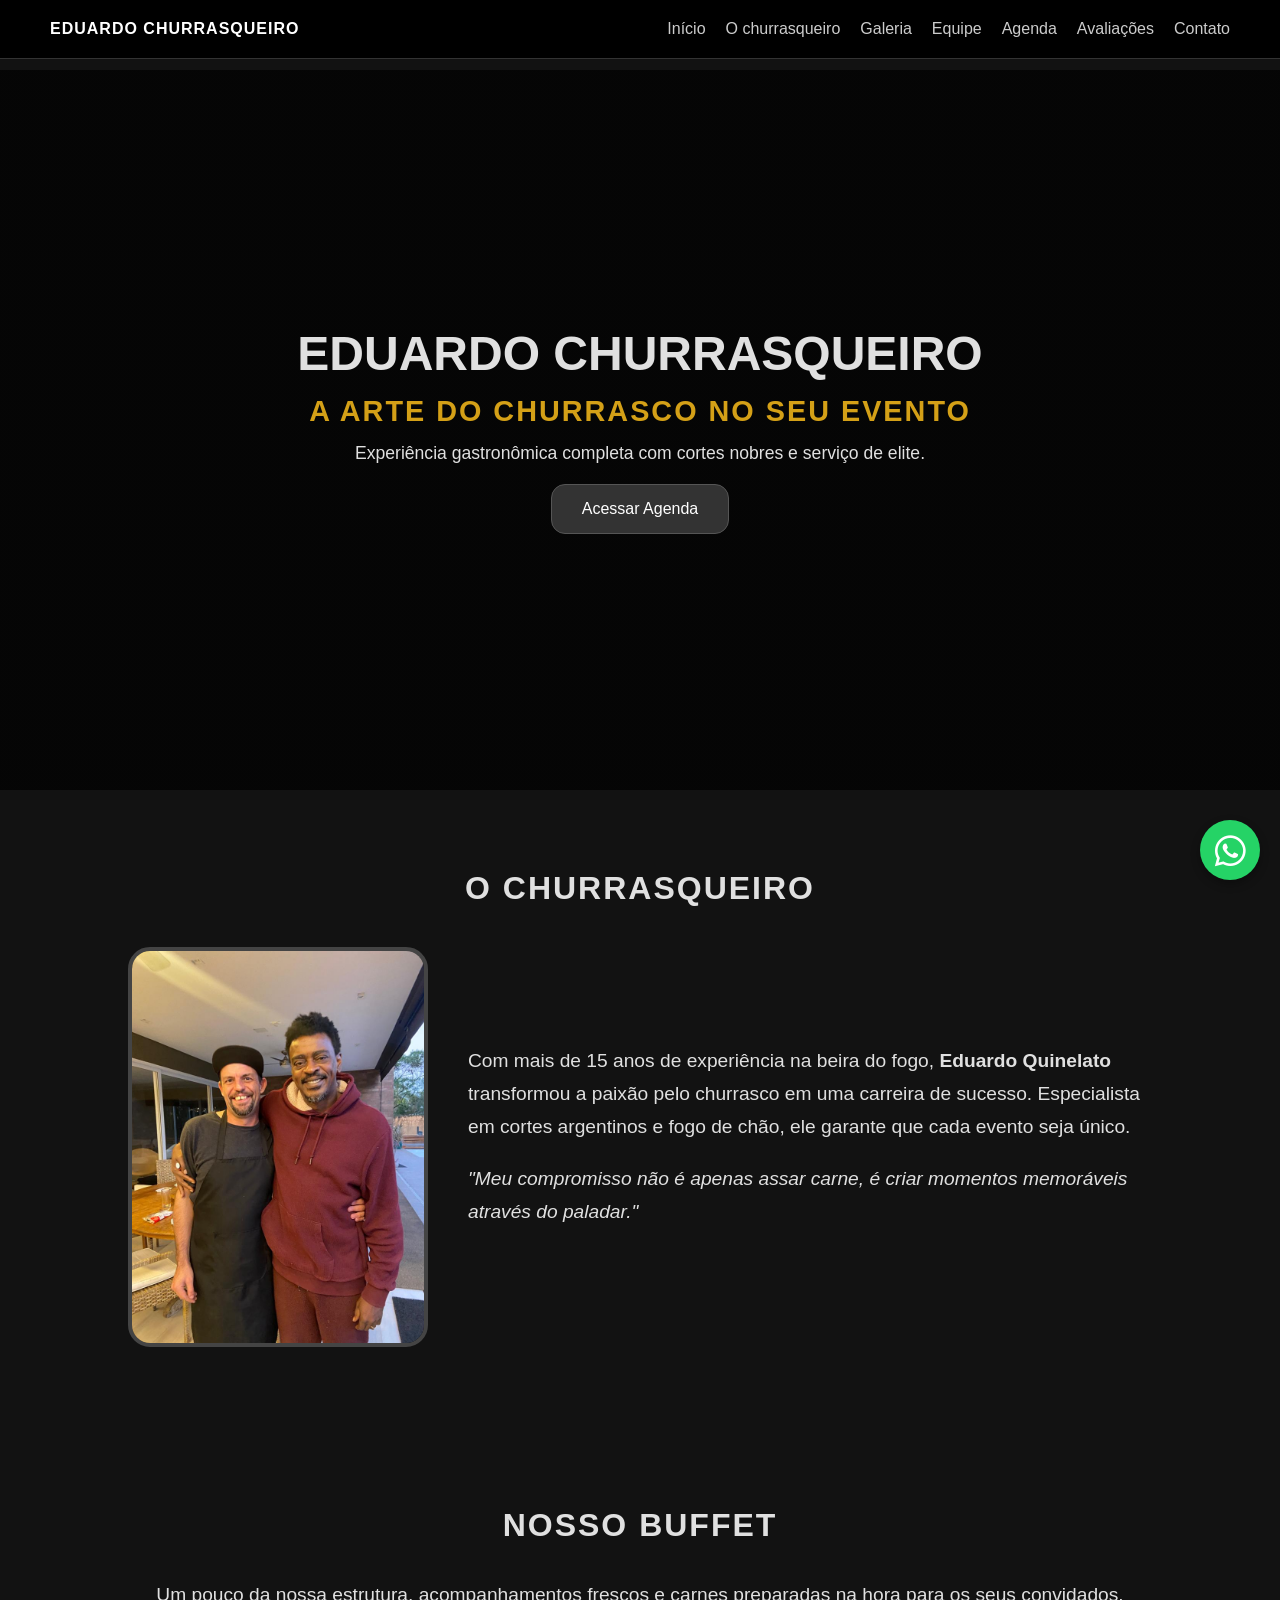
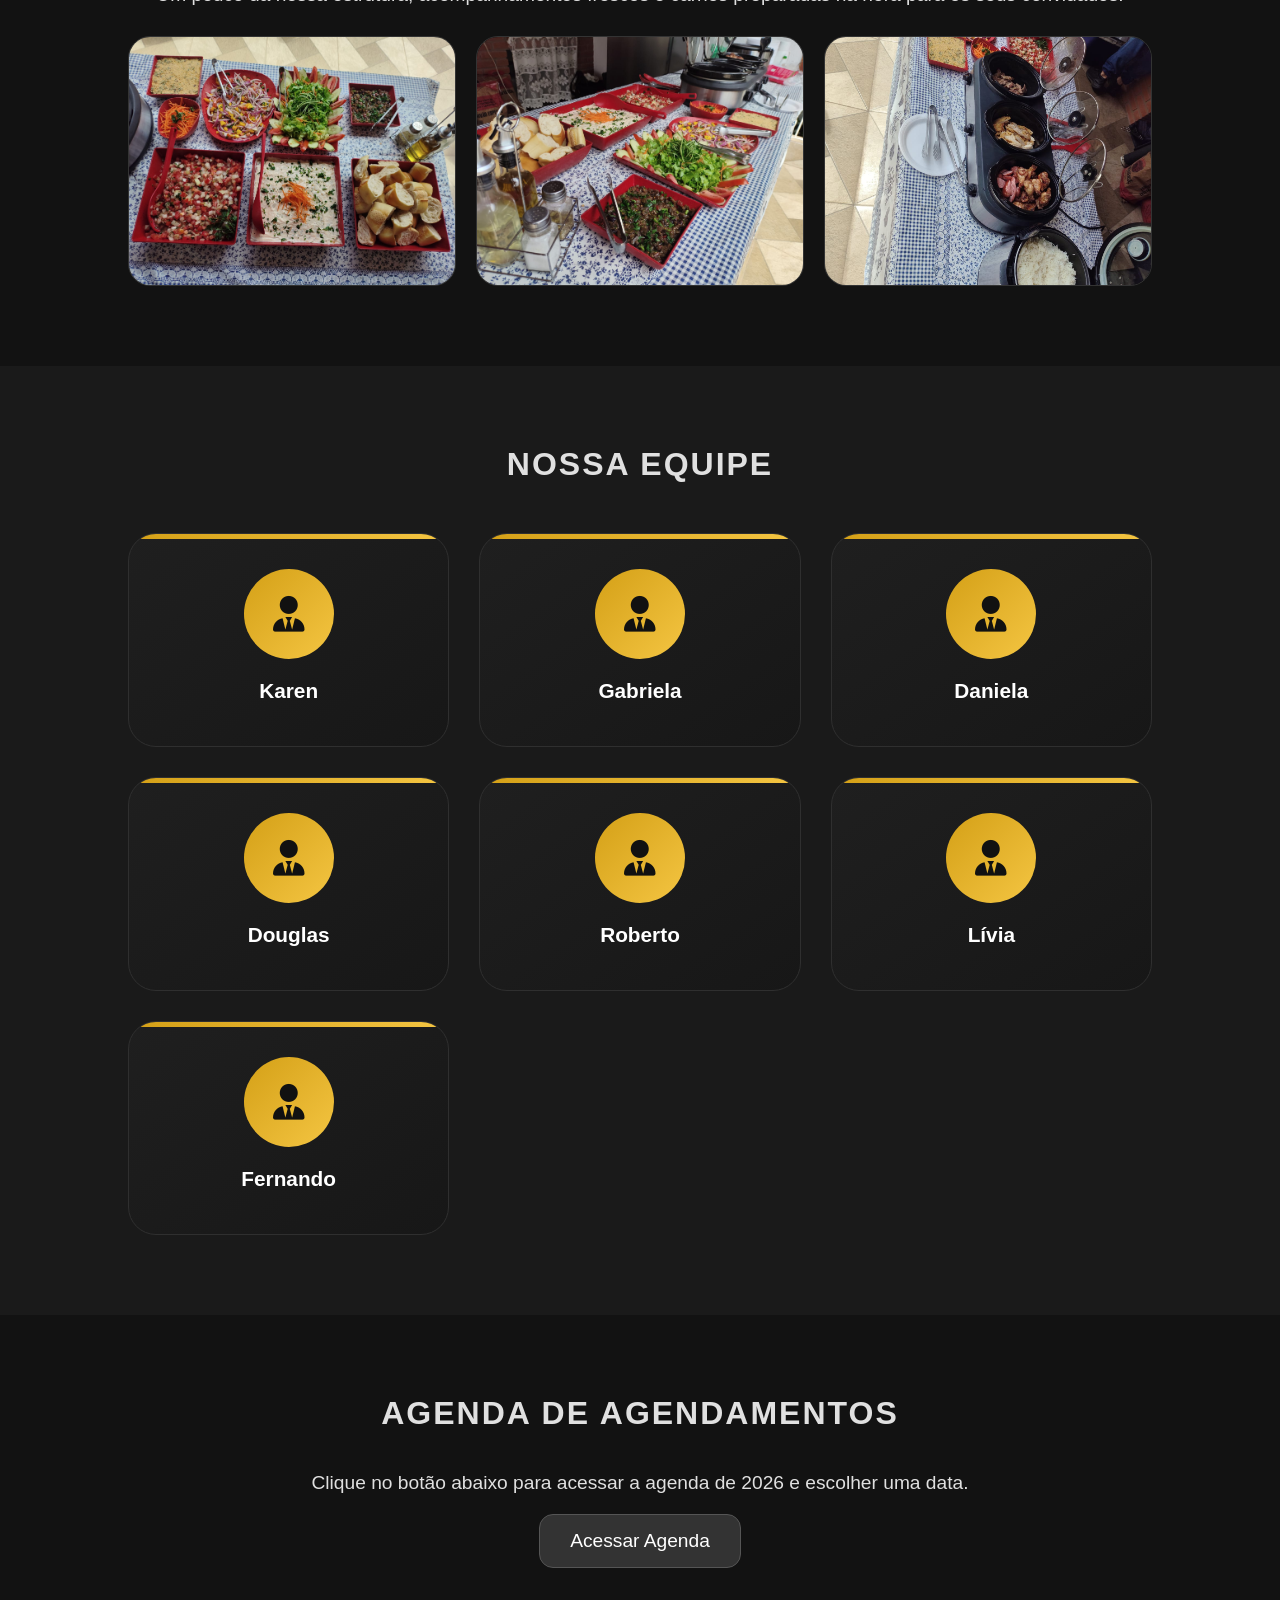
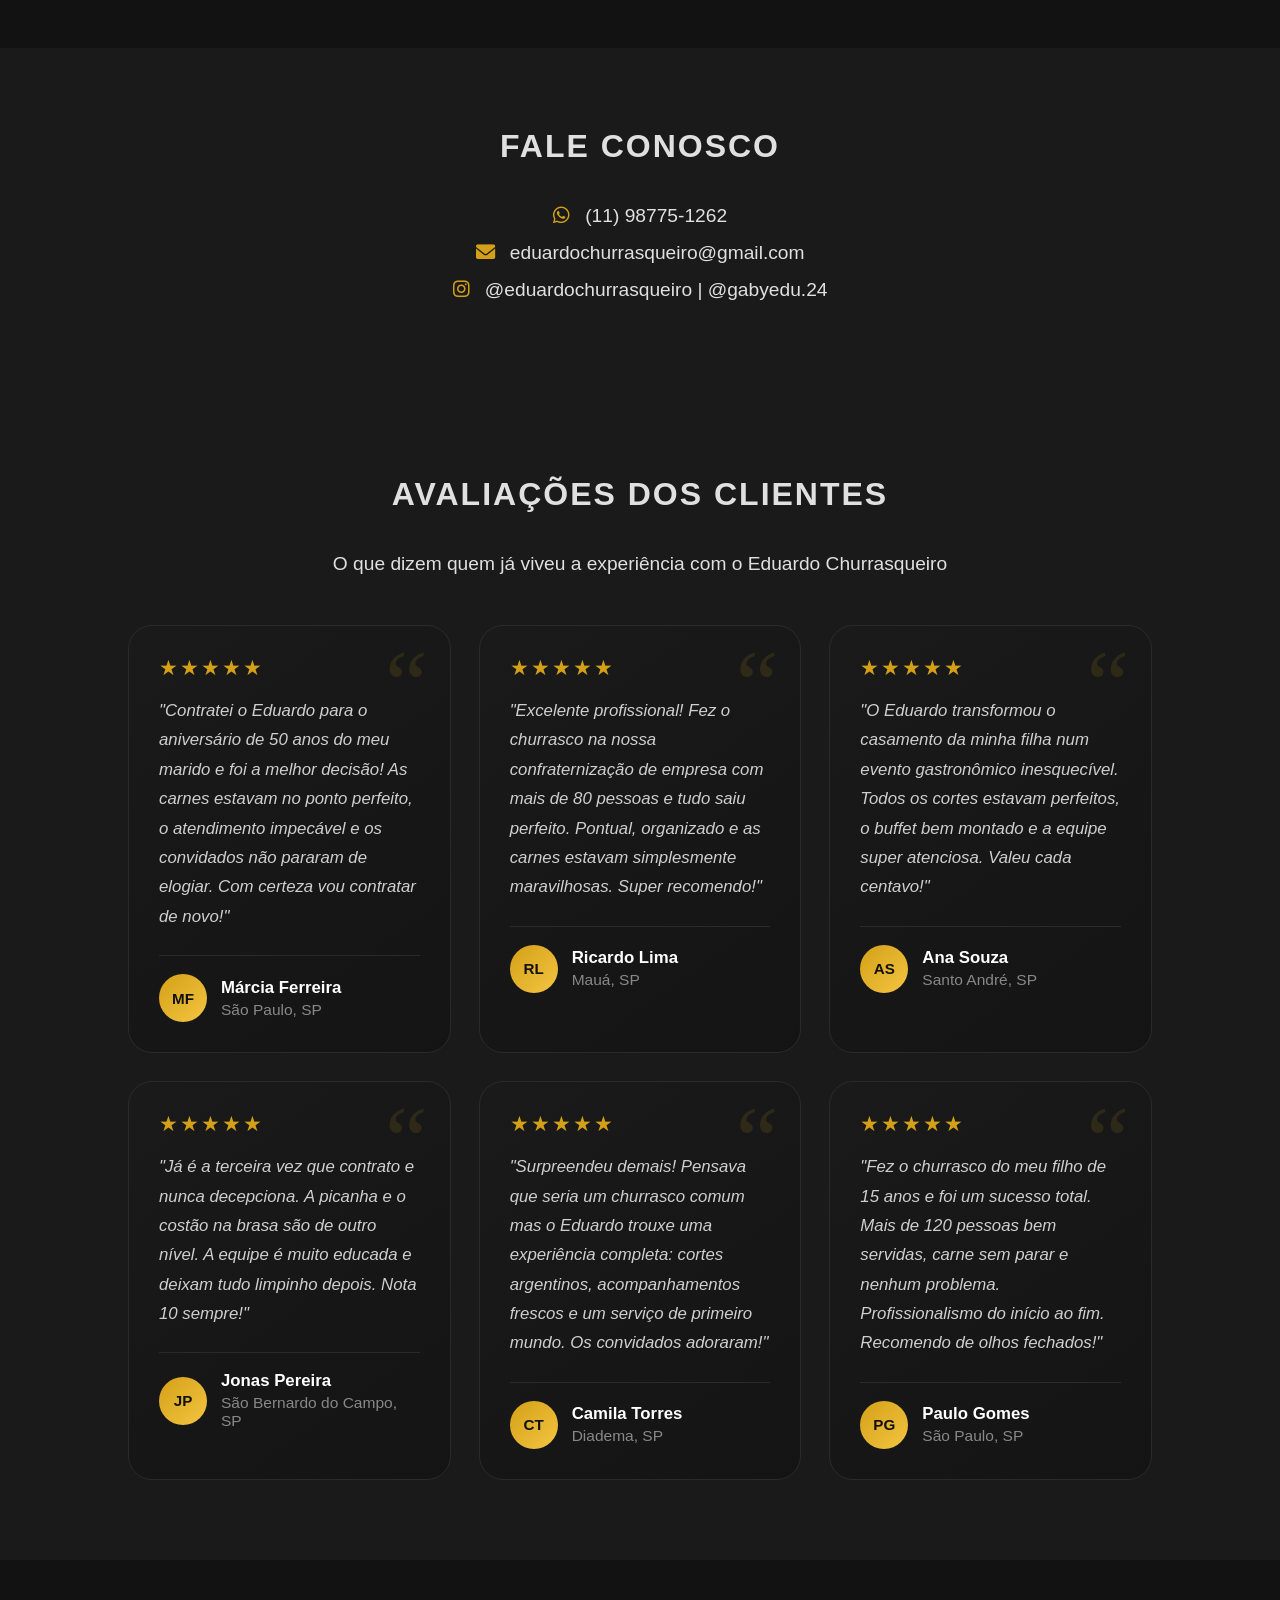
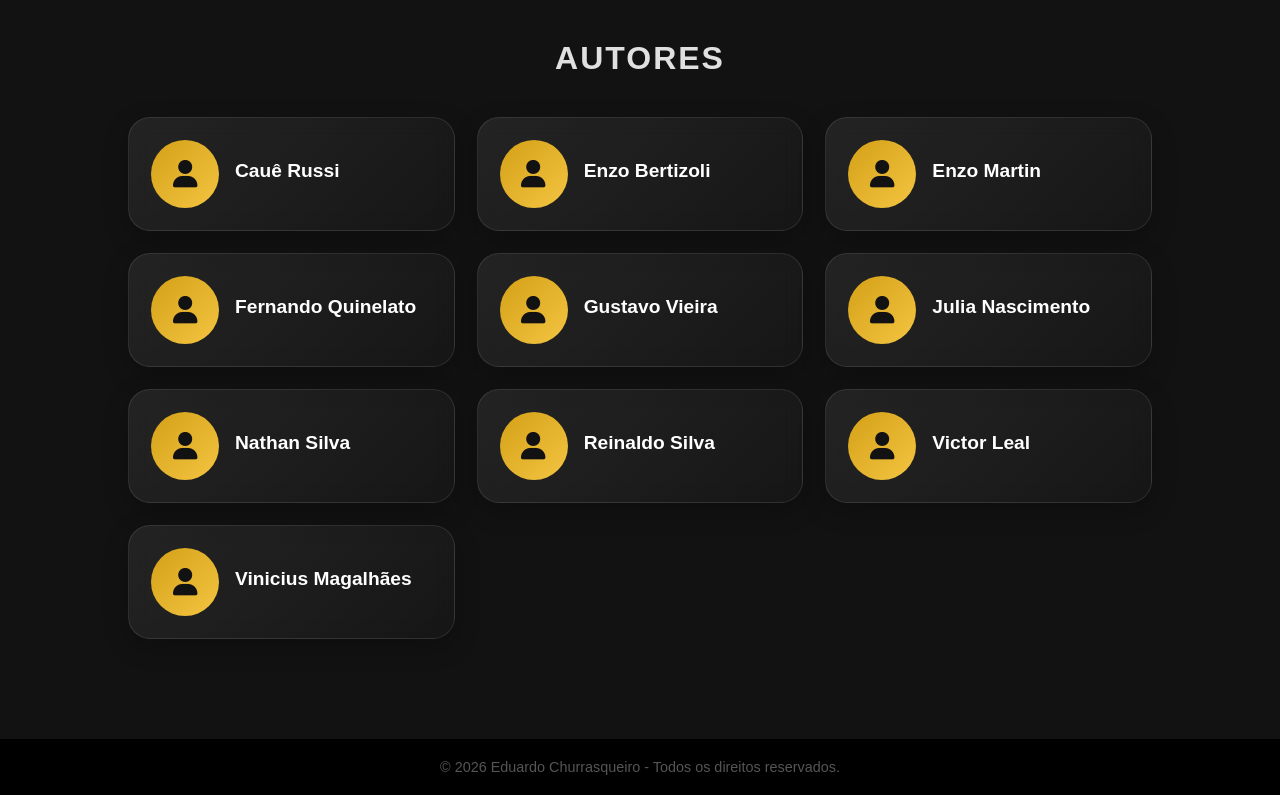
==== commit ff5d8b01: "Add files via upload" ====
--- a/index.html
+++ b/index.html
@@ -58,12 +58,13 @@
     <div class="container">
         <h2>Nossa Equipe</h2>
         <div class="funcionarios-grid">
-            <div class="funcionario-card"><div class="funcionario-avatar"><i class="fas fa-user-tie"></i></div><h3>Funcionário 1</h3><span>Função</span><p>Descrição breve do colaborador.</p></div>
-            <div class="funcionario-card"><div class="funcionario-avatar"><i class="fas fa-user-tie"></i></div><h3>Funcionário 2</h3><span>Função</span><p>Descrição breve do colaborador.</p></div>
-            <div class="funcionario-card"><div class="funcionario-avatar"><i class="fas fa-user-tie"></i></div><h3>Funcionário 3</h3><span>Função</span><p>Descrição breve do colaborador.</p></div>
-            <div class="funcionario-card"><div class="funcionario-avatar"><i class="fas fa-user-tie"></i></div><h3>Funcionário 4</h3><span>Função</span><p>Descrição breve do colaborador.</p></div>
-            <div class="funcionario-card"><div class="funcionario-avatar"><i class="fas fa-user-tie"></i></div><h3>Funcionário 5</h3><span>Função</span><p>Descrição breve do colaborador.</p></div>
-            <div class="funcionario-card"><div class="funcionario-avatar"><i class="fas fa-user-tie"></i></div><h3>Funcionário 6</h3><span>Função</span><p>Descrição breve do colaborador.</p></div>
+            <div class="funcionario-card"><div class="funcionario-avatar"><i class="fas fa-user-tie"></i></div><h3>Karen</h3></div>
+            <div class="funcionario-card"><div class="funcionario-avatar"><i class="fas fa-user-tie"></i></div><h3>Gabriela</h3></div>
+            <div class="funcionario-card"><div class="funcionario-avatar"><i class="fas fa-user-tie"></i></div><h3>Daniela</h3></div>
+            <div class="funcionario-card"><div class="funcionario-avatar"><i class="fas fa-user-tie"></i></div><h3>Douglas</h3></div>
+            <div class="funcionario-card"><div class="funcionario-avatar"><i class="fas fa-user-tie"></i></div><h3>Roberto</h3></div>
+            <div class="funcionario-card"><div class="funcionario-avatar"><i class="fas fa-user-tie"></i></div><h3>Lívia</h3></div>
+            <div class="funcionario-card"><div class="funcionario-avatar"><i class="fas fa-user-tie"></i></div><h3>Fernando</h3></div>
         </div>
     </div>
 </section>
@@ -88,7 +89,7 @@
 <section id="avaliacoes" class="bg-dark">
     <div class="container">
         <h2>Avaliações dos Clientes</h2>
-        <p class="section-desc avaliacoes-desc">O que dizem quem já viveu a experiência Eduardo Churrasqueiro</p>
+        <p class="section-desc avaliacoes-desc">O que dizem quem já viveu a experiência com o Eduardo Churrasqueiro</p>
         <div class="avaliacoes-grid">
 
             <div class="avaliacao-card">
@@ -129,7 +130,7 @@
 
             <div class="avaliacao-card">
                 <div class="avaliacao-estrelas">★★★★★</div>
-                <p class="avaliacao-texto">"Já é a terceira vez que contrato e nunca decepciona. O picanha e o costão na brasa são de outro nível. A equipe é muito educada e deixam tudo limpinho depois. Nota 10 sempre!"</p>
+                <p class="avaliacao-texto">"Já é a terceira vez que contrato e nunca decepciona. A picanha e o costão na brasa são de outro nível. A equipe é muito educada e deixam tudo limpinho depois. Nota 10 sempre!"</p>
                 <div class="avaliacao-autor">
                     <div class="avaliacao-avatar">JP</div>
                     <div>
